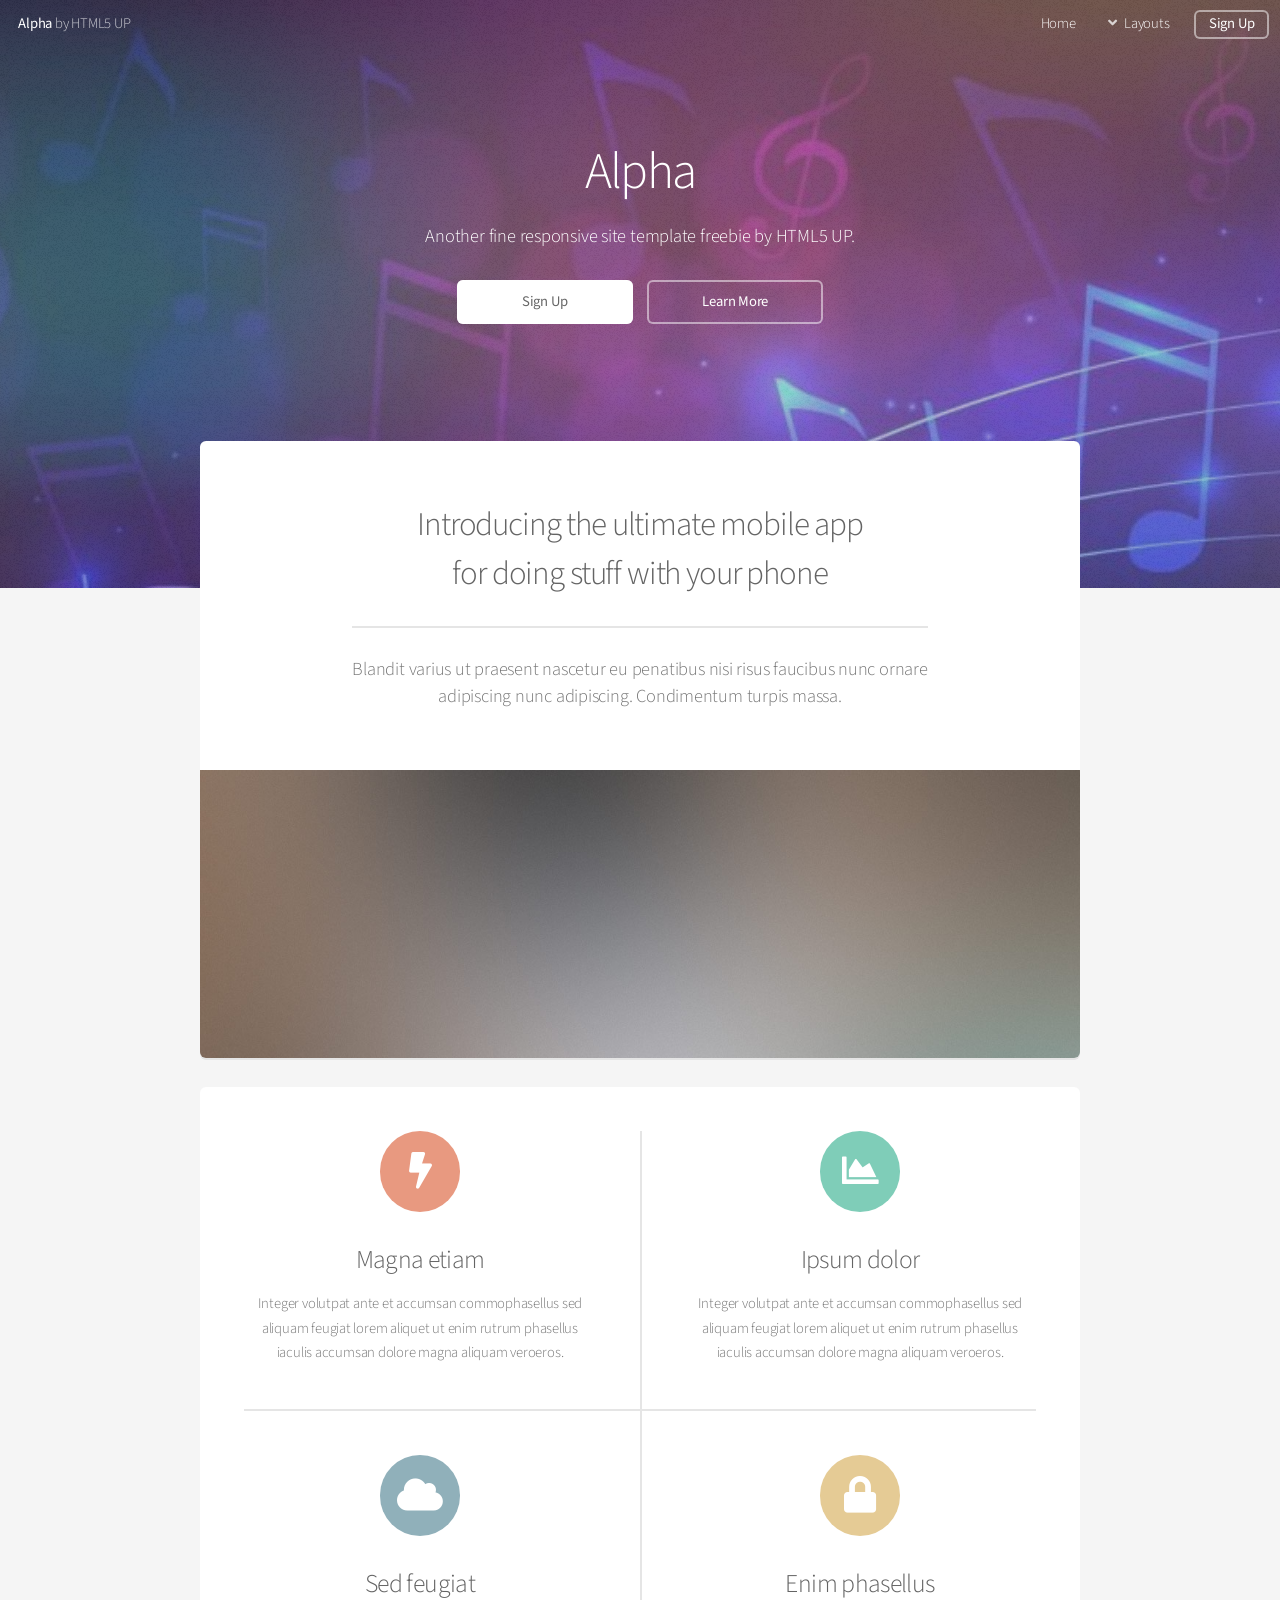
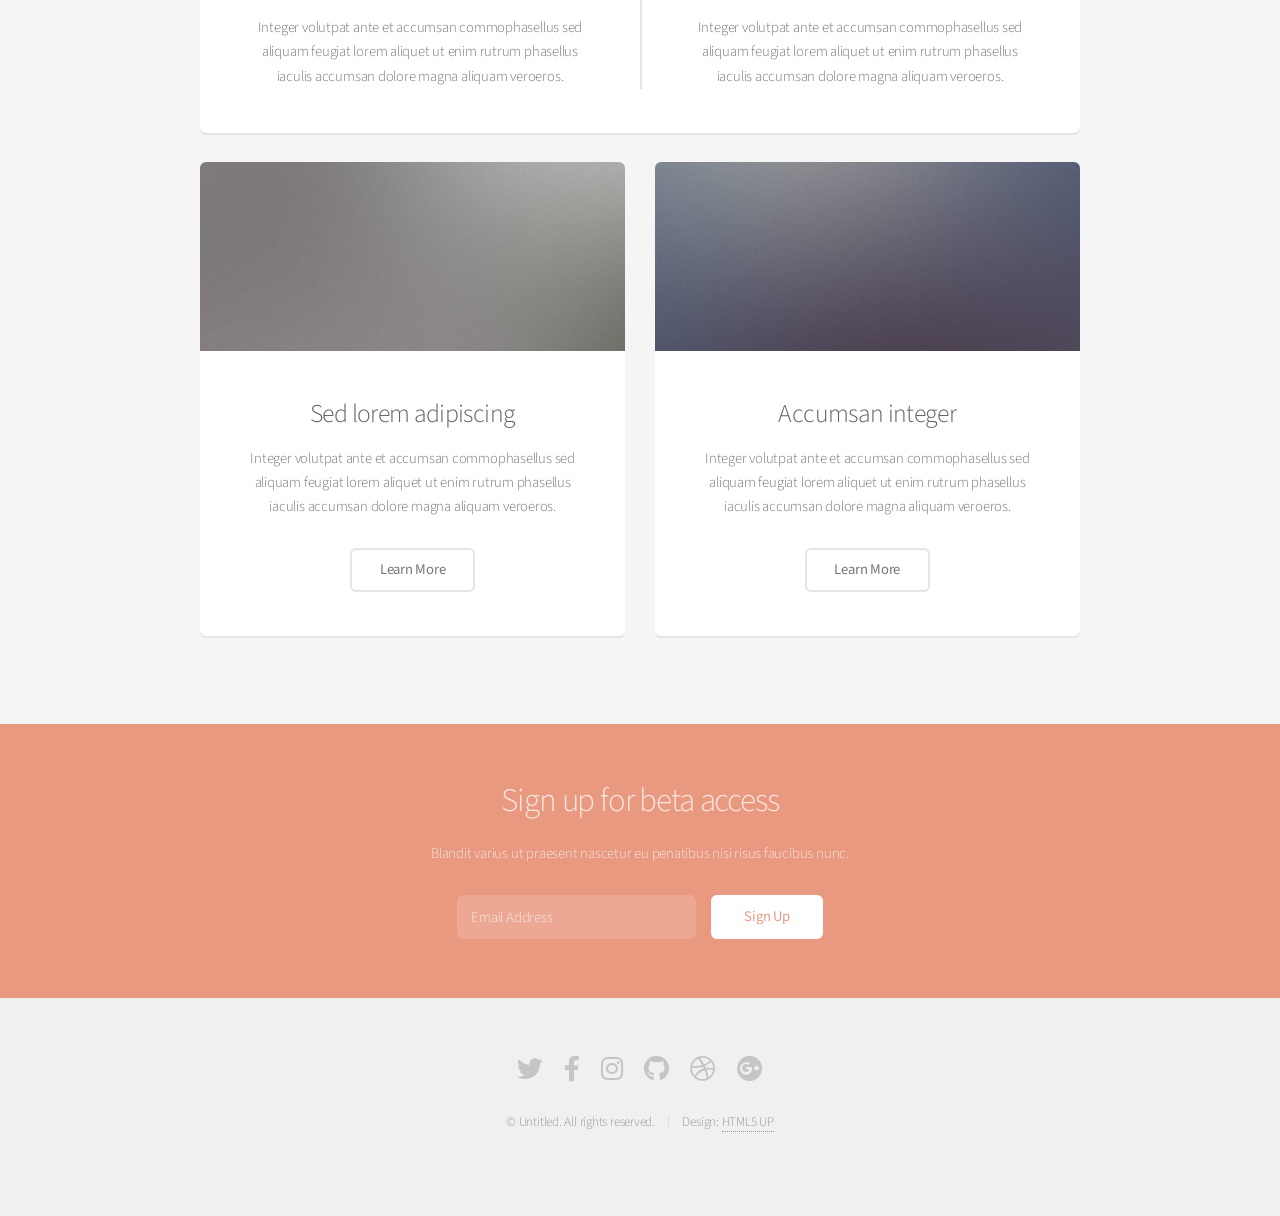
==== index.html @ 4855d859 "Add files via upload" ====
<!DOCTYPE HTML>
<!--
	Alpha by HTML5 UP
	html5up.net | @ajlkn
	Free for personal and commercial use under the CCA 3.0 license (html5up.net/license)
-->
<html>
	<head>
		<title>Alpha by HTML5 UP</title>
		<meta charset="utf-8" />
		<meta name="viewport" content="width=device-width, initial-scale=1, user-scalable=no" />
		<link rel="stylesheet" href="assets/css/main.css" />
	</head>
	<body class="landing is-preload">
		<div id="page-wrapper">

			<!-- Header -->
				<header id="header" class="alt">
					<h1><a href="index.html">Alpha</a> by HTML5 UP</h1>
					<nav id="nav">
						<ul>
							<li><a href="index.html">Home</a></li>
							<li>
								<a href="#" class="icon solid fa-angle-down">Layouts</a>
								<ul>
									<li><a href="generic.html">Generic</a></li>
									<li><a href="contact.html">Contact</a></li>
									<li><a href="elements.html">Elements</a></li>
									<li>
										<a href="#">Submenu</a>
										<ul>
											<li><a href="#">Option One</a></li>
											<li><a href="#">Option Two</a></li>
											<li><a href="#">Option Three</a></li>
											<li><a href="#">Option Four</a></li>
										</ul>
									</li>
								</ul>
							</li>
							<li><a href="#" class="button">Sign Up</a></li>
						</ul>
					</nav>
				</header>

			<!-- Banner -->
				<section id="banner">
					<h2>Alpha</h2>
					<p>Another fine responsive site template freebie by HTML5 UP.</p>
					<ul class="actions special">
						<li><a href="#" class="button primary">Sign Up</a></li>
						<li><a href="#" class="button">Learn More</a></li>
					</ul>
				</section>

			<!-- Main -->
				<section id="main" class="container">

					<section class="box special">
						<header class="major">
							<h2>Introducing the ultimate mobile app
							<br />
							for doing stuff with your phone</h2>
							<p>Blandit varius ut praesent nascetur eu penatibus nisi risus faucibus nunc ornare<br />
							adipiscing nunc adipiscing. Condimentum turpis massa.</p>
						</header>
						<span class="image featured"><img src="images/pic01.jpg" alt="" /></span>
					</section>

					<section class="box special features">
						<div class="features-row">
							<section>
								<span class="icon solid major fa-bolt accent2"></span>
								<h3>Magna etiam</h3>
								<p>Integer volutpat ante et accumsan commophasellus sed aliquam feugiat lorem aliquet ut enim rutrum phasellus iaculis accumsan dolore magna aliquam veroeros.</p>
							</section>
							<section>
								<span class="icon solid major fa-chart-area accent3"></span>
								<h3>Ipsum dolor</h3>
								<p>Integer volutpat ante et accumsan commophasellus sed aliquam feugiat lorem aliquet ut enim rutrum phasellus iaculis accumsan dolore magna aliquam veroeros.</p>
							</section>
						</div>
						<div class="features-row">
							<section>
								<span class="icon solid major fa-cloud accent4"></span>
								<h3>Sed feugiat</h3>
								<p>Integer volutpat ante et accumsan commophasellus sed aliquam feugiat lorem aliquet ut enim rutrum phasellus iaculis accumsan dolore magna aliquam veroeros.</p>
							</section>
							<section>
								<span class="icon solid major fa-lock accent5"></span>
								<h3>Enim phasellus</h3>
								<p>Integer volutpat ante et accumsan commophasellus sed aliquam feugiat lorem aliquet ut enim rutrum phasellus iaculis accumsan dolore magna aliquam veroeros.</p>
							</section>
						</div>
					</section>

					<div class="row">
						<div class="col-6 col-12-narrower">

							<section class="box special">
								<span class="image featured"><img src="images/pic02.jpg" alt="" /></span>
								<h3>Sed lorem adipiscing</h3>
								<p>Integer volutpat ante et accumsan commophasellus sed aliquam feugiat lorem aliquet ut enim rutrum phasellus iaculis accumsan dolore magna aliquam veroeros.</p>
								<ul class="actions special">
									<li><a href="#" class="button alt">Learn More</a></li>
								</ul>
							</section>

						</div>
						<div class="col-6 col-12-narrower">

							<section class="box special">
								<span class="image featured"><img src="images/pic03.jpg" alt="" /></span>
								<h3>Accumsan integer</h3>
								<p>Integer volutpat ante et accumsan commophasellus sed aliquam feugiat lorem aliquet ut enim rutrum phasellus iaculis accumsan dolore magna aliquam veroeros.</p>
								<ul class="actions special">
									<li><a href="#" class="button alt">Learn More</a></li>
								</ul>
							</section>

						</div>
					</div>

				</section>

			<!-- CTA -->
				<section id="cta">

					<h2>Sign up for beta access</h2>
					<p>Blandit varius ut praesent nascetur eu penatibus nisi risus faucibus nunc.</p>

					<form>
						<div class="row gtr-50 gtr-uniform">
							<div class="col-8 col-12-mobilep">
								<input type="email" name="email" id="email" placeholder="Email Address" />
							</div>
							<div class="col-4 col-12-mobilep">
								<input type="submit" value="Sign Up" class="fit" />
							</div>
						</div>
					</form>

				</section>

			<!-- Footer -->
				<footer id="footer">
					<ul class="icons">
						<li><a href="#" class="icon brands fa-twitter"><span class="label">Twitter</span></a></li>
						<li><a href="#" class="icon brands fa-facebook-f"><span class="label">Facebook</span></a></li>
						<li><a href="#" class="icon brands fa-instagram"><span class="label">Instagram</span></a></li>
						<li><a href="#" class="icon brands fa-github"><span class="label">Github</span></a></li>
						<li><a href="#" class="icon brands fa-dribbble"><span class="label">Dribbble</span></a></li>
						<li><a href="#" class="icon brands fa-google-plus"><span class="label">Google+</span></a></li>
					</ul>
					<ul class="copyright">
						<li>&copy; Untitled. All rights reserved.</li><li>Design: <a href="http://html5up.net">HTML5 UP</a></li>
					</ul>
				</footer>

		</div>

		<!-- Scripts -->
			<script src="assets/js/jquery.min.js"></script>
			<script src="assets/js/jquery.dropotron.min.js"></script>
			<script src="assets/js/jquery.scrollex.min.js"></script>
			<script src="assets/js/browser.min.js"></script>
			<script src="assets/js/breakpoints.min.js"></script>
			<script src="assets/js/util.js"></script>
			<script src="assets/js/main.js"></script>

	</body>
</html>
---- assets/css/main.css ----
@import url("fontawesome-all.min.css");
@import url("https://fonts.googleapis.com/css?family=Source+Sans+Pro:300,400,300italic,400italic");

/*
	Alpha by HTML5 UP
	html5up.net | @ajlkn
	Free for personal and commercial use under the CCA 3.0 license (html5up.net/license)
*/

/* Reset */

/* Based on meyerweb.com/eric/tools/css/reset (v2.0 | 20110126 | License: public domain) */

	html, body, div, span, applet, object,
	iframe, h1, h2, h3, h4, h5, h6, p, blockquote,
	pre, a, abbr, acronym, address, big, cite,
	code, del, dfn, em, img, ins, kbd, q, s, samp,
	small, strike, strong, sub, sup, tt, var, b,
	u, i, center, dl, dt, dd, ol, ul, li, fieldset,
	form, label, legend, table, caption, tbody,
	tfoot, thead, tr, th, td, article, aside,
	canvas, details, embed, figure, figcaption,
	footer, header, hgroup, menu, nav, output, ruby,
	section, summary, time, mark, audio, video {
		margin: 0;
		padding: 0;
		border: 0;
		font-size: 100%;
		font: inherit;
		vertical-align: baseline;
	}

	article, aside, details, figcaption, figure,
	footer, header, hgroup, menu, nav, section {
		display: block;
	}

	body {
		line-height: 1;
	}

	ol, ul {
		list-style: none;
	}

	blockquote, q {
		quotes: none;
	}

		blockquote:before, blockquote:after, q:before, q:after {
			content: '';
			content: none;
		}

	table {
		border-collapse: collapse;
		border-spacing: 0;
	}

	body {
		-webkit-text-size-adjust: none;
	}

	mark {
		background-color: transparent;
		color: inherit;
	}

	input::-moz-focus-inner {
		border: 0;
		padding: 0;
	}

	input, select, textarea {
		-moz-appearance: none;
		-webkit-appearance: none;
		-ms-appearance: none;
		appearance: none;
	}

/* Basic */

	@-ms-viewport {
		width: device-width;
	}

	body {
		-ms-overflow-style: scrollbar;
	}

	@media screen and (max-width: 480px) {

		html, body {
			min-width: 320px;
		}

	}

	html {
		box-sizing: border-box;
	}

	*, *:before, *:after {
		box-sizing: inherit;
	}

	body {
		background: #f5f5f5;
	}

	body, input, select, textarea {
		color: #777;
		font-family: "Source Sans Pro", sans-serif;
		font-size: 16pt;
		font-weight: 300;
		line-height: 1.65em;
		letter-spacing: -0.015em;
	}

	a {
		-moz-transition: color 0.2s ease-in-out, border-bottom-color 0.2s ease-in-out;
		-webkit-transition: color 0.2s ease-in-out, border-bottom-color 0.2s ease-in-out;
		-ms-transition: color 0.2s ease-in-out, border-bottom-color 0.2s ease-in-out;
		transition: color 0.2s ease-in-out, border-bottom-color 0.2s ease-in-out;
		border-bottom: dotted 1px;
		color: #e89980;
		text-decoration: none;
	}

		a:hover {
			border-bottom-color: transparent;
		}

	strong, b {
		color: #646464;
		font-weight: 400;
	}

	em, i {
		font-style: italic;
	}

	p {
		margin: 0 0 2em 0;
	}

	h1, h2, h3, h4, h5, h6 {
		color: #646464;
		font-weight: 300;
		line-height: 1em;
		margin: 0 0 0.5em 0;
	}

		h1 a, h2 a, h3 a, h4 a, h5 a, h6 a {
			color: inherit;
			text-decoration: none;
		}

	h2 {
		font-size: 2.25em;
		line-height: 1.5em;
		letter-spacing: -0.035em;
	}

	h3 {
		font-size: 1.75em;
		line-height: 1.5em;
		letter-spacing: -0.025em;
	}

	h4 {
		font-size: 1.1em;
		line-height: 1.5em;
		letter-spacing: 0;
	}

	h5 {
		font-size: 0.9em;
		line-height: 1.5em;
		letter-spacing: 0;
	}

	h6 {
		font-size: 0.7em;
		line-height: 1.5em;
		letter-spacing: 0;
	}

	sub {
		font-size: 0.8em;
		position: relative;
		top: 0.5em;
	}

	sup {
		font-size: 0.8em;
		position: relative;
		top: -0.5em;
	}

	hr {
		border: 0;
		border-bottom: solid 2px #e5e5e5;
		margin: 2em 0;
	}

		hr.major {
			margin: 3em 0;
		}

	blockquote {
		border-left: solid 4px #e5e5e5;
		font-style: italic;
		margin: 0 0 2em 0;
		padding: 0.5em 0 0.5em 2em;
	}

	pre {
		-webkit-overflow-scrolling: touch;
		background: #f8f8f8;
		border-radius: 6px;
		border: solid 1px #e5e5e5;
		font-family: monospace;
		font-size: 0.9em;
		line-height: 1.75em;
		margin: 0 0 2em 0;
		overflow-x: auto;
		padding: 1em 1.5em;
	}

	code {
		background: #f8f8f8;
		border-radius: 6px;
		border: solid 1px #e5e5e5;
		font-family: monospace;
		font-size: 0.9em;
		margin: 0 0.25em;
		padding: 0.25em 0.65em;
	}

	.align-left {
		text-align: left;
	}

	.align-center {
		text-align: center;
	}

	.align-right {
		text-align: right;
	}

/* Row */

	.row {
		display: flex;
		flex-wrap: wrap;
		box-sizing: border-box;
		align-items: stretch;
	}

		.row > * {
			box-sizing: border-box;
		}

		.row.gtr-uniform > * > :last-child {
			margin-bottom: 0;
		}

		.row.aln-left {
			justify-content: flex-start;
		}

		.row.aln-center {
			justify-content: center;
		}

		.row.aln-right {
			justify-content: flex-end;
		}

		.row.aln-top {
			align-items: flex-start;
		}

		.row.aln-middle {
			align-items: center;
		}

		.row.aln-bottom {
			align-items: flex-end;
		}

		.row > .imp {
			order: -1;
		}

		.row > .col-1 {
			width: 8.33333%;
		}

		.row > .off-1 {
			margin-left: 8.33333%;
		}

		.row > .col-2 {
			width: 16.66667%;
		}

		.row > .off-2 {
			margin-left: 16.66667%;
		}

		.row > .col-3 {
			width: 25%;
		}

		.row > .off-3 {
			margin-left: 25%;
		}

		.row > .col-4 {
			width: 33.33333%;
		}

		.row > .off-4 {
			margin-left: 33.33333%;
		}

		.row > .col-5 {
			width: 41.66667%;
		}

		.row > .off-5 {
			margin-left: 41.66667%;
		}

		.row > .col-6 {
			width: 50%;
		}

		.row > .off-6 {
			margin-left: 50%;
		}

		.row > .col-7 {
			width: 58.33333%;
		}

		.row > .off-7 {
			margin-left: 58.33333%;
		}

		.row > .col-8 {
			width: 66.66667%;
		}

		.row > .off-8 {
			margin-left: 66.66667%;
		}

		.row > .col-9 {
			width: 75%;
		}

		.row > .off-9 {
			margin-left: 75%;
		}

		.row > .col-10 {
			width: 83.33333%;
		}

		.row > .off-10 {
			margin-left: 83.33333%;
		}

		.row > .col-11 {
			width: 91.66667%;
		}

		.row > .off-11 {
			margin-left: 91.66667%;
		}

		.row > .col-12 {
			width: 100%;
		}

		.row > .off-12 {
			margin-left: 100%;
		}

		.row.gtr-0 {
			margin-top: 0;
			margin-left: 0em;
		}

			.row.gtr-0 > * {
				padding: 0 0 0 0em;
			}

			.row.gtr-0.gtr-uniform {
				margin-top: 0em;
			}

				.row.gtr-0.gtr-uniform > * {
					padding-top: 0em;
				}

		.row.gtr-25 {
			margin-top: 0;
			margin-left: -0.5em;
		}

			.row.gtr-25 > * {
				padding: 0 0 0 0.5em;
			}

			.row.gtr-25.gtr-uniform {
				margin-top: -0.5em;
			}

				.row.gtr-25.gtr-uniform > * {
					padding-top: 0.5em;
				}

		.row.gtr-50 {
			margin-top: 0;
			margin-left: -1em;
		}

			.row.gtr-50 > * {
				padding: 0 0 0 1em;
			}

			.row.gtr-50.gtr-uniform {
				margin-top: -1em;
			}

				.row.gtr-50.gtr-uniform > * {
					padding-top: 1em;
				}

		.row {
			margin-top: 0;
			margin-left: -2em;
		}

			.row > * {
				padding: 0 0 0 2em;
			}

			.row.gtr-uniform {
				margin-top: -2em;
			}

				.row.gtr-uniform > * {
					padding-top: 2em;
				}

		.row.gtr-150 {
			margin-top: 0;
			margin-left: -3em;
		}

			.row.gtr-150 > * {
				padding: 0 0 0 3em;
			}

			.row.gtr-150.gtr-uniform {
				margin-top: -3em;
			}

				.row.gtr-150.gtr-uniform > * {
					padding-top: 3em;
				}

		.row.gtr-200 {
			margin-top: 0;
			margin-left: -4em;
		}

			.row.gtr-200 > * {
				padding: 0 0 0 4em;
			}

			.row.gtr-200.gtr-uniform {
				margin-top: -4em;
			}

				.row.gtr-200.gtr-uniform > * {
					padding-top: 4em;
				}

		@media screen and (max-width: 1680px) {

			.row {
				display: flex;
				flex-wrap: wrap;
				box-sizing: border-box;
				align-items: stretch;
			}

				.row > * {
					box-sizing: border-box;
				}

				.row.gtr-uniform > * > :last-child {
					margin-bottom: 0;
				}

				.row.aln-left {
					justify-content: flex-start;
				}

				.row.aln-center {
					justify-content: center;
				}

				.row.aln-right {
					justify-content: flex-end;
				}

				.row.aln-top {
					align-items: flex-start;
				}

				.row.aln-middle {
					align-items: center;
				}

				.row.aln-bottom {
					align-items: flex-end;
				}

				.row > .imp-wide {
					order: -1;
				}

				.row > .col-1-wide {
					width: 8.33333%;
				}

				.row > .off-1-wide {
					margin-left: 8.33333%;
				}

				.row > .col-2-wide {
					width: 16.66667%;
				}

				.row > .off-2-wide {
					margin-left: 16.66667%;
				}

				.row > .col-3-wide {
					width: 25%;
				}

				.row > .off-3-wide {
					margin-left: 25%;
				}

				.row > .col-4-wide {
					width: 33.33333%;
				}

				.row > .off-4-wide {
					margin-left: 33.33333%;
				}

				.row > .col-5-wide {
					width: 41.66667%;
				}

				.row > .off-5-wide {
					margin-left: 41.66667%;
				}

				.row > .col-6-wide {
					width: 50%;
				}

				.row > .off-6-wide {
					margin-left: 50%;
				}

				.row > .col-7-wide {
					width: 58.33333%;
				}

				.row > .off-7-wide {
					margin-left: 58.33333%;
				}

				.row > .col-8-wide {
					width: 66.66667%;
				}

				.row > .off-8-wide {
					margin-left: 66.66667%;
				}

				.row > .col-9-wide {
					width: 75%;
				}

				.row > .off-9-wide {
					margin-left: 75%;
				}

				.row > .col-10-wide {
					width: 83.33333%;
				}

				.row > .off-10-wide {
					margin-left: 83.33333%;
				}

				.row > .col-11-wide {
					width: 91.66667%;
				}

				.row > .off-11-wide {
					margin-left: 91.66667%;
				}

				.row > .col-12-wide {
					width: 100%;
				}

				.row > .off-12-wide {
					margin-left: 100%;
				}

				.row.gtr-0 {
					margin-top: 0;
					margin-left: 0em;
				}

					.row.gtr-0 > * {
						padding: 0 0 0 0em;
					}

					.row.gtr-0.gtr-uniform {
						margin-top: 0em;
					}

						.row.gtr-0.gtr-uniform > * {
							padding-top: 0em;
						}

				.row.gtr-25 {
					margin-top: 0;
					margin-left: -0.5em;
				}

					.row.gtr-25 > * {
						padding: 0 0 0 0.5em;
					}

					.row.gtr-25.gtr-uniform {
						margin-top: -0.5em;
					}

						.row.gtr-25.gtr-uniform > * {
							padding-top: 0.5em;
						}

				.row.gtr-50 {
					margin-top: 0;
					margin-left: -1em;
				}

					.row.gtr-50 > * {
						padding: 0 0 0 1em;
					}

					.row.gtr-50.gtr-uniform {
						margin-top: -1em;
					}

						.row.gtr-50.gtr-uniform > * {
							padding-top: 1em;
						}

				.row {
					margin-top: 0;
					margin-left: -2em;
				}

					.row > * {
						padding: 0 0 0 2em;
					}

					.row.gtr-uniform {
						margin-top: -2em;
					}

						.row.gtr-uniform > * {
							padding-top: 2em;
						}

				.row.gtr-150 {
					margin-top: 0;
					margin-left: -3em;
				}

					.row.gtr-150 > * {
						padding: 0 0 0 3em;
					}

					.row.gtr-150.gtr-uniform {
						margin-top: -3em;
					}

						.row.gtr-150.gtr-uniform > * {
							padding-top: 3em;
						}

				.row.gtr-200 {
					margin-top: 0;
					margin-left: -4em;
				}

					.row.gtr-200 > * {
						padding: 0 0 0 4em;
					}

					.row.gtr-200.gtr-uniform {
						margin-top: -4em;
					}

						.row.gtr-200.gtr-uniform > * {
							padding-top: 4em;
						}

		}

		@media screen and (max-width: 1280px) {

			.row {
				display: flex;
				flex-wrap: wrap;
				box-sizing: border-box;
				align-items: stretch;
			}

				.row > * {
					box-sizing: border-box;
				}

				.row.gtr-uniform > * > :last-child {
					margin-bottom: 0;
				}

				.row.aln-left {
					justify-content: flex-start;
				}

				.row.aln-center {
					justify-content: center;
				}

				.row.aln-right {
					justify-content: flex-end;
				}

				.row.aln-top {
					align-items: flex-start;
				}

				.row.aln-middle {
					align-items: center;
				}

				.row.aln-bottom {
					align-items: flex-end;
				}

				.row > .imp-normal {
					order: -1;
				}

				.row > .col-1-normal {
					width: 8.33333%;
				}

				.row > .off-1-normal {
					margin-left: 8.33333%;
				}

				.row > .col-2-normal {
					width: 16.66667%;
				}

				.row > .off-2-normal {
					margin-left: 16.66667%;
				}

				.row > .col-3-normal {
					width: 25%;
				}

				.row > .off-3-normal {
					margin-left: 25%;
				}

				.row > .col-4-normal {
					width: 33.33333%;
				}

				.row > .off-4-normal {
					margin-left: 33.33333%;
				}

				.row > .col-5-normal {
					width: 41.66667%;
				}

				.row > .off-5-normal {
					margin-left: 41.66667%;
				}

				.row > .col-6-normal {
					width: 50%;
				}

				.row > .off-6-normal {
					margin-left: 50%;
				}

				.row > .col-7-normal {
					width: 58.33333%;
				}

				.row > .off-7-normal {
					margin-left: 58.33333%;
				}

				.row > .col-8-normal {
					width: 66.66667%;
				}

				.row > .off-8-normal {
					margin-left: 66.66667%;
				}

				.row > .col-9-normal {
					width: 75%;
				}

				.row > .off-9-normal {
					margin-left: 75%;
				}

				.row > .col-10-normal {
					width: 83.33333%;
				}

				.row > .off-10-normal {
					margin-left: 83.33333%;
				}

				.row > .col-11-normal {
					width: 91.66667%;
				}

				.row > .off-11-normal {
					margin-left: 91.66667%;
				}

				.row > .col-12-normal {
					width: 100%;
				}

				.row > .off-12-normal {
					margin-left: 100%;
				}

				.row.gtr-0 {
					margin-top: 0;
					margin-left: 0em;
				}

					.row.gtr-0 > * {
						padding: 0 0 0 0em;
					}

					.row.gtr-0.gtr-uniform {
						margin-top: 0em;
					}

						.row.gtr-0.gtr-uniform > * {
							padding-top: 0em;
						}

				.row.gtr-25 {
					margin-top: 0;
					margin-left: -0.5em;
				}

					.row.gtr-25 > * {
						padding: 0 0 0 0.5em;
					}

					.row.gtr-25.gtr-uniform {
						margin-top: -0.5em;
					}

						.row.gtr-25.gtr-uniform > * {
							padding-top: 0.5em;
						}

				.row.gtr-50 {
					margin-top: 0;
					margin-left: -1em;
				}

					.row.gtr-50 > * {
						padding: 0 0 0 1em;
					}

					.row.gtr-50.gtr-uniform {
						margin-top: -1em;
					}

						.row.gtr-50.gtr-uniform > * {
							padding-top: 1em;
						}

				.row {
					margin-top: 0;
					margin-left: -2em;
				}

					.row > * {
						padding: 0 0 0 2em;
					}

					.row.gtr-uniform {
						margin-top: -2em;
					}

						.row.gtr-uniform > * {
							padding-top: 2em;
						}

				.row.gtr-150 {
					margin-top: 0;
					margin-left: -3em;
				}

					.row.gtr-150 > * {
						padding: 0 0 0 3em;
					}

					.row.gtr-150.gtr-uniform {
						margin-top: -3em;
					}

						.row.gtr-150.gtr-uniform > * {
							padding-top: 3em;
						}

				.row.gtr-200 {
					margin-top: 0;
					margin-left: -4em;
				}

					.row.gtr-200 > * {
						padding: 0 0 0 4em;
					}

					.row.gtr-200.gtr-uniform {
						margin-top: -4em;
					}

						.row.gtr-200.gtr-uniform > * {
							padding-top: 4em;
						}

		}

		@media screen and (max-width: 980px) {

			.row {
				display: flex;
				flex-wrap: wrap;
				box-sizing: border-box;
				align-items: stretch;
			}

				.row > * {
					box-sizing: border-box;
				}

				.row.gtr-uniform > * > :last-child {
					margin-bottom: 0;
				}

				.row.aln-left {
					justify-content: flex-start;
				}

				.row.aln-center {
					justify-content: center;
				}

				.row.aln-right {
					justify-content: flex-end;
				}

				.row.aln-top {
					align-items: flex-start;
				}

				.row.aln-middle {
					align-items: center;
				}

				.row.aln-bottom {
					align-items: flex-end;
				}

				.row > .imp-narrow {
					order: -1;
				}

				.row > .col-1-narrow {
					width: 8.33333%;
				}

				.row > .off-1-narrow {
					margin-left: 8.33333%;
				}

				.row > .col-2-narrow {
					width: 16.66667%;
				}

				.row > .off-2-narrow {
					margin-left: 16.66667%;
				}

				.row > .col-3-narrow {
					width: 25%;
				}

				.row > .off-3-narrow {
					margin-left: 25%;
				}

				.row > .col-4-narrow {
					width: 33.33333%;
				}

				.row > .off-4-narrow {
					margin-left: 33.33333%;
				}

				.row > .col-5-narrow {
					width: 41.66667%;
				}

				.row > .off-5-narrow {
					margin-left: 41.66667%;
				}

				.row > .col-6-narrow {
					width: 50%;
				}

				.row > .off-6-narrow {
					margin-left: 50%;
				}

				.row > .col-7-narrow {
					width: 58.33333%;
				}

				.row > .off-7-narrow {
					margin-left: 58.33333%;
				}

				.row > .col-8-narrow {
					width: 66.66667%;
				}

				.row > .off-8-narrow {
					margin-left: 66.66667%;
				}

				.row > .col-9-narrow {
					width: 75%;
				}

				.row > .off-9-narrow {
					margin-left: 75%;
				}

				.row > .col-10-narrow {
					width: 83.33333%;
				}

				.row > .off-10-narrow {
					margin-left: 83.33333%;
				}

				.row > .col-11-narrow {
					width: 91.66667%;
				}

				.row > .off-11-narrow {
					margin-left: 91.66667%;
				}

				.row > .col-12-narrow {
					width: 100%;
				}

				.row > .off-12-narrow {
					margin-left: 100%;
				}

				.row.gtr-0 {
					margin-top: 0;
					margin-left: 0em;
				}

					.row.gtr-0 > * {
						padding: 0 0 0 0em;
					}

					.row.gtr-0.gtr-uniform {
						margin-top: 0em;
					}

						.row.gtr-0.gtr-uniform > * {
							padding-top: 0em;
						}

				.row.gtr-25 {
					margin-top: 0;
					margin-left: -0.5em;
				}

					.row.gtr-25 > * {
						padding: 0 0 0 0.5em;
					}

					.row.gtr-25.gtr-uniform {
						margin-top: -0.5em;
					}

						.row.gtr-25.gtr-uniform > * {
							padding-top: 0.5em;
						}

				.row.gtr-50 {
					margin-top: 0;
					margin-left: -1em;
				}

					.row.gtr-50 > * {
						padding: 0 0 0 1em;
					}

					.row.gtr-50.gtr-uniform {
						margin-top: -1em;
					}

						.row.gtr-50.gtr-uniform > * {
							padding-top: 1em;
						}

				.row {
					margin-top: 0;
					margin-left: -2em;
				}

					.row > * {
						padding: 0 0 0 2em;
					}

					.row.gtr-uniform {
						margin-top: -2em;
					}

						.row.gtr-uniform > * {
							padding-top: 2em;
						}

				.row.gtr-150 {
					margin-top: 0;
					margin-left: -3em;
				}

					.row.gtr-150 > * {
						padding: 0 0 0 3em;
					}

					.row.gtr-150.gtr-uniform {
						margin-top: -3em;
					}

						.row.gtr-150.gtr-uniform > * {
							padding-top: 3em;
						}

				.row.gtr-200 {
					margin-top: 0;
					margin-left: -4em;
				}

					.row.gtr-200 > * {
						padding: 0 0 0 4em;
					}

					.row.gtr-200.gtr-uniform {
						margin-top: -4em;
					}

						.row.gtr-200.gtr-uniform > * {
							padding-top: 4em;
						}

		}

		@media screen and (max-width: 840px) {

			.row {
				display: flex;
				flex-wrap: wrap;
				box-sizing: border-box;
				align-items: stretch;
			}

				.row > * {
					box-sizing: border-box;
				}

				.row.gtr-uniform > * > :last-child {
					margin-bottom: 0;
				}

				.row.aln-left {
					justify-content: flex-start;
				}

				.row.aln-center {
					justify-content: center;
				}

				.row.aln-right {
					justify-content: flex-end;
				}

				.row.aln-top {
					align-items: flex-start;
				}

				.row.aln-middle {
					align-items: center;
				}

				.row.aln-bottom {
					align-items: flex-end;
				}

				.row > .imp-narrower {
					order: -1;
				}

				.row > .col-1-narrower {
					width: 8.33333%;
				}

				.row > .off-1-narrower {
					margin-left: 8.33333%;
				}

				.row > .col-2-narrower {
					width: 16.66667%;
				}

				.row > .off-2-narrower {
					margin-left: 16.66667%;
				}

				.row > .col-3-narrower {
					width: 25%;
				}

				.row > .off-3-narrower {
					margin-left: 25%;
				}

				.row > .col-4-narrower {
					width: 33.33333%;
				}

				.row > .off-4-narrower {
					margin-left: 33.33333%;
				}

				.row > .col-5-narrower {
					width: 41.66667%;
				}

				.row > .off-5-narrower {
					margin-left: 41.66667%;
				}

				.row > .col-6-narrower {
					width: 50%;
				}

				.row > .off-6-narrower {
					margin-left: 50%;
				}

				.row > .col-7-narrower {
					width: 58.33333%;
				}

				.row > .off-7-narrower {
					margin-left: 58.33333%;
				}

				.row > .col-8-narrower {
					width: 66.66667%;
				}

				.row > .off-8-narrower {
					margin-left: 66.66667%;
				}

				.row > .col-9-narrower {
					width: 75%;
				}

				.row > .off-9-narrower {
					margin-left: 75%;
				}

				.row > .col-10-narrower {
					width: 83.33333%;
				}

				.row > .off-10-narrower {
					margin-left: 83.33333%;
				}

				.row > .col-11-narrower {
					width: 91.66667%;
				}

				.row > .off-11-narrower {
					margin-left: 91.66667%;
				}

				.row > .col-12-narrower {
					width: 100%;
				}

				.row > .off-12-narrower {
					margin-left: 100%;
				}

				.row.gtr-0 {
					margin-top: 0;
					margin-left: 0em;
				}

					.row.gtr-0 > * {
						padding: 0 0 0 0em;
					}

					.row.gtr-0.gtr-uniform {
						margin-top: 0em;
					}

						.row.gtr-0.gtr-uniform > * {
							padding-top: 0em;
						}

				.row.gtr-25 {
					margin-top: 0;
					margin-left: -0.5em;
				}

					.row.gtr-25 > * {
						padding: 0 0 0 0.5em;
					}

					.row.gtr-25.gtr-uniform {
						margin-top: -0.5em;
					}

						.row.gtr-25.gtr-uniform > * {
							padding-top: 0.5em;
						}

				.row.gtr-50 {
					margin-top: 0;
					margin-left: -1em;
				}

					.row.gtr-50 > * {
						padding: 0 0 0 1em;
					}

					.row.gtr-50.gtr-uniform {
						margin-top: -1em;
					}

						.row.gtr-50.gtr-uniform > * {
							padding-top: 1em;
						}

				.row {
					margin-top: 0;
					margin-left: -2em;
				}

					.row > * {
						padding: 0 0 0 2em;
					}

					.row.gtr-uniform {
						margin-top: -2em;
					}

						.row.gtr-uniform > * {
							padding-top: 2em;
						}

				.row.gtr-150 {
					margin-top: 0;
					margin-left: -3em;
				}

					.row.gtr-150 > * {
						padding: 0 0 0 3em;
					}

					.row.gtr-150.gtr-uniform {
						margin-top: -3em;
					}

						.row.gtr-150.gtr-uniform > * {
							padding-top: 3em;
						}

				.row.gtr-200 {
					margin-top: 0;
					margin-left: -4em;
				}

					.row.gtr-200 > * {
						padding: 0 0 0 4em;
					}

					.row.gtr-200.gtr-uniform {
						margin-top: -4em;
					}

						.row.gtr-200.gtr-uniform > * {
							padding-top: 4em;
						}

		}

		@media screen and (max-width: 736px) {

			.row {
				display: flex;
				flex-wrap: wrap;
				box-sizing: border-box;
				align-items: stretch;
			}

				.row > * {
					box-sizing: border-box;
				}

				.row.gtr-uniform > * > :last-child {
					margin-bottom: 0;
				}

				.row.aln-left {
					justify-content: flex-start;
				}

				.row.aln-center {
					justify-content: center;
				}

				.row.aln-right {
					justify-content: flex-end;
				}

				.row.aln-top {
					align-items: flex-start;
				}

				.row.aln-middle {
					align-items: center;
				}

				.row.aln-bottom {
					align-items: flex-end;
				}

				.row > .imp-mobile {
					order: -1;
				}

				.row > .col-1-mobile {
					width: 8.33333%;
				}

				.row > .off-1-mobile {
					margin-left: 8.33333%;
				}

				.row > .col-2-mobile {
					width: 16.66667%;
				}

				.row > .off-2-mobile {
					margin-left: 16.66667%;
				}

				.row > .col-3-mobile {
					width: 25%;
				}

				.row > .off-3-mobile {
					margin-left: 25%;
				}

				.row > .col-4-mobile {
					width: 33.33333%;
				}

				.row > .off-4-mobile {
					margin-left: 33.33333%;
				}

				.row > .col-5-mobile {
					width: 41.66667%;
				}

				.row > .off-5-mobile {
					margin-left: 41.66667%;
				}

				.row > .col-6-mobile {
					width: 50%;
				}

				.row > .off-6-mobile {
					margin-left: 50%;
				}

				.row > .col-7-mobile {
					width: 58.33333%;
				}

				.row > .off-7-mobile {
					margin-left: 58.33333%;
				}

				.row > .col-8-mobile {
					width: 66.66667%;
				}

				.row > .off-8-mobile {
					margin-left: 66.66667%;
				}

				.row > .col-9-mobile {
					width: 75%;
				}

				.row > .off-9-mobile {
					margin-left: 75%;
				}

				.row > .col-10-mobile {
					width: 83.33333%;
				}

				.row > .off-10-mobile {
					margin-left: 83.33333%;
				}

				.row > .col-11-mobile {
					width: 91.66667%;
				}

				.row > .off-11-mobile {
					margin-left: 91.66667%;
				}

				.row > .col-12-mobile {
					width: 100%;
				}

				.row > .off-12-mobile {
					margin-left: 100%;
				}

				.row.gtr-0 {
					margin-top: 0;
					margin-left: 0em;
				}

					.row.gtr-0 > * {
						padding: 0 0 0 0em;
					}

					.row.gtr-0.gtr-uniform {
						margin-top: 0em;
					}

						.row.gtr-0.gtr-uniform > * {
							padding-top: 0em;
						}

				.row.gtr-25 {
					margin-top: 0;
					margin-left: -0.5em;
				}

					.row.gtr-25 > * {
						padding: 0 0 0 0.5em;
					}

					.row.gtr-25.gtr-uniform {
						margin-top: -0.5em;
					}

						.row.gtr-25.gtr-uniform > * {
							padding-top: 0.5em;
						}

				.row.gtr-50 {
					margin-top: 0;
					margin-left: -1em;
				}

					.row.gtr-50 > * {
						padding: 0 0 0 1em;
					}

					.row.gtr-50.gtr-uniform {
						margin-top: -1em;
					}

						.row.gtr-50.gtr-uniform > * {
							padding-top: 1em;
						}

				.row {
					margin-top: 0;
					margin-left: -2em;
				}

					.row > * {
						padding: 0 0 0 2em;
					}

					.row.gtr-uniform {
						margin-top: -2em;
					}

						.row.gtr-uniform > * {
							padding-top: 2em;
						}

				.row.gtr-150 {
					margin-top: 0;
					margin-left: -3em;
				}

					.row.gtr-150 > * {
						padding: 0 0 0 3em;
					}

					.row.gtr-150.gtr-uniform {
						margin-top: -3em;
					}

						.row.gtr-150.gtr-uniform > * {
							padding-top: 3em;
						}

				.row.gtr-200 {
					margin-top: 0;
					margin-left: -4em;
				}

					.row.gtr-200 > * {
						padding: 0 0 0 4em;
					}

					.row.gtr-200.gtr-uniform {
						margin-top: -4em;
					}

						.row.gtr-200.gtr-uniform > * {
							padding-top: 4em;
						}

		}

		@media screen and (max-width: 480px) {

			.row {
				display: flex;
				flex-wrap: wrap;
				box-sizing: border-box;
				align-items: stretch;
			}

				.row > * {
					box-sizing: border-box;
				}

				.row.gtr-uniform > * > :last-child {
					margin-bottom: 0;
				}

				.row.aln-left {
					justify-content: flex-start;
				}

				.row.aln-center {
					justify-content: center;
				}

				.row.aln-right {
					justify-content: flex-end;
				}

				.row.aln-top {
					align-items: flex-start;
				}

				.row.aln-middle {
					align-items: center;
				}

				.row.aln-bottom {
					align-items: flex-end;
				}

				.row > .imp-mobilep {
					order: -1;
				}

				.row > .col-1-mobilep {
					width: 8.33333%;
				}

				.row > .off-1-mobilep {
					margin-left: 8.33333%;
				}

				.row > .col-2-mobilep {
					width: 16.66667%;
				}

				.row > .off-2-mobilep {
					margin-left: 16.66667%;
				}

				.row > .col-3-mobilep {
					width: 25%;
				}

				.row > .off-3-mobilep {
					margin-left: 25%;
				}

				.row > .col-4-mobilep {
					width: 33.33333%;
				}

				.row > .off-4-mobilep {
					margin-left: 33.33333%;
				}

				.row > .col-5-mobilep {
					width: 41.66667%;
				}

				.row > .off-5-mobilep {
					margin-left: 41.66667%;
				}

				.row > .col-6-mobilep {
					width: 50%;
				}

				.row > .off-6-mobilep {
					margin-left: 50%;
				}

				.row > .col-7-mobilep {
					width: 58.33333%;
				}

				.row > .off-7-mobilep {
					margin-left: 58.33333%;
				}

				.row > .col-8-mobilep {
					width: 66.66667%;
				}

				.row > .off-8-mobilep {
					margin-left: 66.66667%;
				}

				.row > .col-9-mobilep {
					width: 75%;
				}

				.row > .off-9-mobilep {
					margin-left: 75%;
				}

				.row > .col-10-mobilep {
					width: 83.33333%;
				}

				.row > .off-10-mobilep {
					margin-left: 83.33333%;
				}

				.row > .col-11-mobilep {
					width: 91.66667%;
				}

				.row > .off-11-mobilep {
					margin-left: 91.66667%;
				}

				.row > .col-12-mobilep {
					width: 100%;
				}

				.row > .off-12-mobilep {
					margin-left: 100%;
				}

				.row.gtr-0 {
					margin-top: 0;
					margin-left: 0em;
				}

					.row.gtr-0 > * {
						padding: 0 0 0 0em;
					}

					.row.gtr-0.gtr-uniform {
						margin-top: 0em;
					}

						.row.gtr-0.gtr-uniform > * {
							padding-top: 0em;
						}

				.row.gtr-25 {
					margin-top: 0;
					margin-left: -0.5em;
				}

					.row.gtr-25 > * {
						padding: 0 0 0 0.5em;
					}

					.row.gtr-25.gtr-uniform {
						margin-top: -0.5em;
					}

						.row.gtr-25.gtr-uniform > * {
							padding-top: 0.5em;
						}

				.row.gtr-50 {
					margin-top: 0;
					margin-left: -1em;
				}

					.row.gtr-50 > * {
						padding: 0 0 0 1em;
					}

					.row.gtr-50.gtr-uniform {
						margin-top: -1em;
					}

						.row.gtr-50.gtr-uniform > * {
							padding-top: 1em;
						}

				.row {
					margin-top: 0;
					margin-left: -2em;
				}

					.row > * {
						padding: 0 0 0 2em;
					}

					.row.gtr-uniform {
						margin-top: -2em;
					}

						.row.gtr-uniform > * {
							padding-top: 2em;
						}

				.row.gtr-150 {
					margin-top: 0;
					margin-left: -3em;
				}

					.row.gtr-150 > * {
						padding: 0 0 0 3em;
					}

					.row.gtr-150.gtr-uniform {
						margin-top: -3em;
					}

						.row.gtr-150.gtr-uniform > * {
							padding-top: 3em;
						}

				.row.gtr-200 {
					margin-top: 0;
					margin-left: -4em;
				}

					.row.gtr-200 > * {
						padding: 0 0 0 4em;
					}

					.row.gtr-200.gtr-uniform {
						margin-top: -4em;
					}

						.row.gtr-200.gtr-uniform > * {
							padding-top: 4em;
						}

		}

/* Container */

	.container {
		margin: 0 auto;
		max-width: calc(100% - 5em);
		width: 60em;
	}

		.container.xsmall {
			width: 15em;
		}

		.container.small {
			width: 30em;
		}

		.container.medium {
			width: 45em;
		}

		.container.large {
			width: 75em;
		}

		.container.xlarge {
			width: 90em;
		}

		.container.max {
			width: 100%;
		}

		@media screen and (max-width: 840px) {

			.container {
				width: 100% !important;
			}

		}

		@media screen and (max-width: 736px) {

			.container {
				max-width: 100%;
			}

		}

/* Section/Article */

	section.special, article.special {
		text-align: center;
	}

	header p {
		color: #999;
		position: relative;
		margin: 0 0 1.5em 0;
		font-style: italic;
	}

	header h2 + p {
		font-size: 1.25em;
		margin-top: -1em;
		line-height: 1.5em;
	}

	header h3 + p {
		font-size: 1.1em;
		margin-top: -0.85em;
		line-height: 1.5em;
	}

	header h4 + p,
	header h5 + p,
	header h6 + p {
		font-size: 0.8em;
		margin-top: -0.5em;
		line-height: 1.5em;
	}

	header.major {
		padding: 1em 0;
		text-align: center;
	}

		header.major h2 {
			margin: 0;
		}

		header.major p {
			display: inline-block;
			border-top: solid 2px #e5e5e5;
			color: #777;
			margin: 1.5em 0 0 0;
			padding: 1.5em 0 0 0;
			font-style: normal;
		}

/* Form */

	form {
		margin: 0 0 2em 0;
	}

	label {
		color: #646464;
		display: block;
		font-size: 0.9em;
		font-weight: 300;
		margin: 0 0 1em 0;
	}

	input[type="text"],
	input[type="password"],
	input[type="email"],
	select,
	textarea {
		-moz-appearance: none;
		-webkit-appearance: none;
		-ms-appearance: none;
		appearance: none;
		background-color: #f8f8f8;
		border-radius: 6px;
		border: solid 1px #e5e5e5;
		color: inherit;
		display: block;
		outline: 0;
		padding: 0 1em;
		text-decoration: none;
		width: 100%;
	}

		input[type="text"]:invalid,
		input[type="password"]:invalid,
		input[type="email"]:invalid,
		select:invalid,
		textarea:invalid {
			box-shadow: none;
		}

		input[type="text"]:focus,
		input[type="password"]:focus,
		input[type="email"]:focus,
		select:focus,
		textarea:focus {
			border-color: #e89980;
			box-shadow: 0 0 0 2px #e89980;
		}

	select {
		background-image: url("data:image/svg+xml;charset=utf8,%3Csvg xmlns='http://www.w3.org/2000/svg' width='40' height='40' preserveAspectRatio='none' viewBox='0 0 40 40'%3E%3Cpath d='M9.4,12.3l10.4,10.4l10.4-10.4c0.2-0.2,0.5-0.4,0.9-0.4c0.3,0,0.6,0.1,0.9,0.4l3.3,3.3c0.2,0.2,0.4,0.5,0.4,0.9 c0,0.4-0.1,0.6-0.4,0.9L20.7,31.9c-0.2,0.2-0.5,0.4-0.9,0.4c-0.3,0-0.6-0.1-0.9-0.4L4.3,17.3c-0.2-0.2-0.4-0.5-0.4-0.9 c0-0.4,0.1-0.6,0.4-0.9l3.3-3.3c0.2-0.2,0.5-0.4,0.9-0.4S9.1,12.1,9.4,12.3z' fill='%23e5e5e5' /%3E%3C/svg%3E");
		background-size: 1.25em;
		background-repeat: no-repeat;
		background-position: calc(100% - 1em) center;
		height: 3em;
		padding-right: 3em;
		text-overflow: ellipsis;
	}

		select option {
			color: #777;
			background-color: #f5f5f5;
		}

		select:focus::-ms-value {
			background-color: transparent;
		}

		select::-ms-expand {
			display: none;
		}

	input[type="text"],
	input[type="password"],
	input[type="email"],
	select {
		height: 3em;
	}

	textarea {
		padding: 0.75em 1em;
	}

	input[type="checkbox"],
	input[type="radio"] {
		-moz-appearance: none;
		-webkit-appearance: none;
		-ms-appearance: none;
		appearance: none;
		display: block;
		float: left;
		margin-right: -2em;
		opacity: 0;
		width: 1em;
		z-index: -1;
	}

		input[type="checkbox"] + label,
		input[type="radio"] + label {
			text-decoration: none;
			color: #777;
			cursor: pointer;
			display: inline-block;
			font-size: 1em;
			font-weight: 300;
			padding-left: 2.55em;
			padding-right: 0.75em;
			position: relative;
		}

			input[type="checkbox"] + label:before,
			input[type="radio"] + label:before {
				-moz-osx-font-smoothing: grayscale;
				-webkit-font-smoothing: antialiased;
				display: inline-block;
				font-style: normal;
				font-variant: normal;
				text-rendering: auto;
				line-height: 1;
				text-transform: none !important;
				font-family: 'Font Awesome 5 Free';
				font-weight: 900;
			}

			input[type="checkbox"] + label:before,
			input[type="radio"] + label:before {
				background: #f8f8f8;
				border-radius: 6px;
				border: solid 1px #e5e5e5;
				content: '';
				display: inline-block;
				font-size: 0.8em;
				height: 2.25em;
				left: 0;
				line-height: 2.25em;
				position: absolute;
				text-align: center;
				top: 0;
				width: 2.25em;
			}

		input[type="checkbox"]:checked + label:before,
		input[type="radio"]:checked + label:before {
			background: #666;
			border-color: #666;
			color: #ffffff;
			content: '\f00c';
		}

		input[type="checkbox"]:focus + label:before,
		input[type="radio"]:focus + label:before {
			border-color: #e89980;
			box-shadow: 0 0 0 1px #e89980;
		}

	input[type="checkbox"] + label:before {
		border-radius: 6px;
	}

	input[type="radio"] + label:before {
		border-radius: 100%;
	}

	::-webkit-input-placeholder {
		color: #999 !important;
		opacity: 1.0;
	}

	:-moz-placeholder {
		color: #999 !important;
		opacity: 1.0;
	}

	::-moz-placeholder {
		color: #999 !important;
		opacity: 1.0;
	}

	:-ms-input-placeholder {
		color: #999 !important;
		opacity: 1.0;
	}

/* Box */

	.box {
		background: #fff;
		border-radius: 6px;
		box-shadow: 0 2px 0 0 #e5e5e5;
		margin: 0 0 2em 0;
		padding: 3em;
	}

		.box > :last-child {
			margin-bottom: 0;
		}

		.box.alt {
			background: none !important;
			border-radius: 0 !important;
			box-shadow: none !important;
			margin: 0 0 2em 0;
			padding: 0 !important;
		}

		.box.features .features-row {
			border-top: solid 2px #e5e5e5;
			position: relative;
		}

			.box.features .features-row:after {
				clear: both;
				content: '';
				display: block;
			}

			.box.features .features-row section {
				float: left;
				padding: 3em;
				width: 50%;
			}

				.box.features .features-row section :last-child {
					margin-bottom: 0;
				}

				.box.features .features-row section:nth-child(2n) {
					padding-right: 0;
				}

					.box.features .features-row section:nth-child(2n):before {
						background: #e5e5e5;
						content: '';
						display: block;
						height: 100%;
						margin-left: -3em;
						position: absolute;
						top: 0;
						width: 2px;
					}

				.box.features .features-row section:nth-child(2n-1) {
					padding-left: 0;
				}

			.box.features .features-row:first-child {
				border-top: 0;
			}

				.box.features .features-row:first-child section {
					padding-top: 0;
				}

			.box.features .features-row:last-child {
				padding-bottom: 0;
			}

				.box.features .features-row:last-child section {
					padding-bottom: 0;
				}

		.box.special {
			text-align: center;
		}

		.box .image.featured {
			border-radius: 0;
			display: block;
			margin: 3em 0 3em -3em;
			position: relative;
			width: calc(100% + 6em);
		}

			.box .image.featured img {
				border-radius: 0;
				display: block;
				width: 100%;
			}

			.box .image.featured:first-child {
				border-radius: 6px 6px 0 0;
				margin-bottom: 3em;
				margin-top: -3em;
			}

				.box .image.featured:first-child img {
					border-radius: 6px 6px 0 0;
				}

			.box .image.featured:last-child {
				border-radius: 0 0 6px 6px;
				margin-bottom: -3em;
				margin-top: 3em;
			}

				.box .image.featured:last-child img {
					border-radius: 0 0 6px 6px;
				}

/* Icon */

	.icon {
		text-decoration: none;
		border-bottom: none;
		position: relative;
	}

		.icon:before {
			-moz-osx-font-smoothing: grayscale;
			-webkit-font-smoothing: antialiased;
			display: inline-block;
			font-style: normal;
			font-variant: normal;
			text-rendering: auto;
			line-height: 1;
			text-transform: none !important;
			font-family: 'Font Awesome 5 Free';
			font-weight: 400;
		}

		.icon > .label {
			display: none;
		}

		.icon:before {
			line-height: inherit;
		}

		.icon.solid:before {
			font-weight: 900;
		}

		.icon.brands:before {
			font-family: 'Font Awesome 5 Brands';
		}

		.icon.major {
			background: #666;
			border-radius: 100%;
			color: #ffffff;
			cursor: default;
			display: inline-block;
			height: 5.5em;
			line-height: 5.5em;
			margin: 0 0 2em 0;
			width: 5.5em;
		}

			.icon.major:before {
				font-size: 2.5em;
			}

			.icon.major.accent1 {
				background: #666;
				color: #ffffff;
			}

			.icon.major.accent2 {
				background: #e89980;
				color: #ffffff;
			}

			.icon.major.accent3 {
				background: #7fcdb8;
				color: #ffffff;
			}

			.icon.major.accent4 {
				background: #90b0ba;
				color: #ffffff;
			}

			.icon.major.accent5 {
				background: #e5cb95;
				color: #ffffff;
			}

/* Image */

	.image {
		border-radius: 6px;
		border: 0;
		display: inline-block;
		position: relative;
	}

		.image img {
			border-radius: 6px;
			display: block;
		}

		.image.left {
			float: left;
			padding: 0 1.5em 1em 0;
			top: 0.25em;
		}

		.image.right {
			float: right;
			padding: 0 0 1em 1.5em;
			top: 0.25em;
		}

		.image.fit {
			display: block;
			margin: 0 0 2em 0;
			width: 100%;
		}

			.image.fit img {
				display: block;
				width: 100%;
			}

/* List */

	ol {
		list-style: decimal;
		margin: 0 0 2em 0;
		padding-left: 1.25em;
	}

		ol li {
			padding-left: 0.25em;
		}

	ul {
		list-style: disc;
		margin: 0 0 2em 0;
		padding-left: 1em;
	}

		ul li {
			padding-left: 0.5em;
		}

		ul.alt {
			list-style: none;
			padding-left: 0;
		}

			ul.alt li {
				border-top: solid 1px #e5e5e5;
				padding: 0.5em 0;
			}

				ul.alt li:first-child {
					border-top: 0;
					padding-top: 0;
				}

		ul.icons {
			cursor: default;
			list-style: none;
			padding-left: 0;
		}

			ul.icons li {
				display: inline-block;
				padding: 0 1.25em 0 0;
			}

				ul.icons li:last-child {
					padding-right: 0;
				}

				ul.icons li .icon {
					color: inherit;
				}

					ul.icons li .icon:before {
						font-size: 1.75em;
					}

	dl {
		margin: 0 0 2em 0;
	}

/* Actions */

	ul.actions {
		display: -moz-flex;
		display: -webkit-flex;
		display: -ms-flex;
		display: flex;
		cursor: default;
		list-style: none;
		margin-left: -1em;
		padding-left: 0;
	}

		ul.actions li {
			padding: 0 0 0 1em;
			vertical-align: middle;
		}

		ul.actions.special {
			-moz-justify-content: center;
			-webkit-justify-content: center;
			-ms-justify-content: center;
			justify-content: center;
			width: 100%;
			margin-left: 0;
		}

			ul.actions.special li:first-child {
				padding-left: 0;
			}

		ul.actions.stacked {
			-moz-flex-direction: column;
			-webkit-flex-direction: column;
			-ms-flex-direction: column;
			flex-direction: column;
			margin-left: 0;
		}

			ul.actions.stacked li {
				padding: 1.3em 0 0 0;
			}

				ul.actions.stacked li:first-child {
					padding-top: 0;
				}

		ul.actions.fit {
			width: calc(100% + 1em);
		}

			ul.actions.fit li {
				-moz-flex-grow: 1;
				-webkit-flex-grow: 1;
				-ms-flex-grow: 1;
				flex-grow: 1;
				-moz-flex-shrink: 1;
				-webkit-flex-shrink: 1;
				-ms-flex-shrink: 1;
				flex-shrink: 1;
				width: 100%;
			}

				ul.actions.fit li > * {
					width: 100%;
				}

			ul.actions.fit.stacked {
				width: 100%;
			}

		@media screen and (max-width: 480px) {

			ul.actions:not(.fixed) {
				-moz-flex-direction: column;
				-webkit-flex-direction: column;
				-ms-flex-direction: column;
				flex-direction: column;
				margin-left: 0;
				width: 100% !important;
			}

				ul.actions:not(.fixed) li {
					-moz-flex-grow: 1;
					-webkit-flex-grow: 1;
					-ms-flex-grow: 1;
					flex-grow: 1;
					-moz-flex-shrink: 1;
					-webkit-flex-shrink: 1;
					-ms-flex-shrink: 1;
					flex-shrink: 1;
					padding: 1em 0 0 0;
					text-align: center;
					width: 100%;
				}

					ul.actions:not(.fixed) li > * {
						width: 100%;
					}

					ul.actions:not(.fixed) li:first-child {
						padding-top: 0;
					}

					ul.actions:not(.fixed) li input[type="submit"],
					ul.actions:not(.fixed) li input[type="reset"],
					ul.actions:not(.fixed) li input[type="button"],
					ul.actions:not(.fixed) li button,
					ul.actions:not(.fixed) li .button {
						width: 100%;
					}

						ul.actions:not(.fixed) li input[type="submit"].icon:before,
						ul.actions:not(.fixed) li input[type="reset"].icon:before,
						ul.actions:not(.fixed) li input[type="button"].icon:before,
						ul.actions:not(.fixed) li button.icon:before,
						ul.actions:not(.fixed) li .button.icon:before {
							margin-left: -0.5em;
						}

		}

/* Table */

	.table-wrapper {
		-webkit-overflow-scrolling: touch;
		overflow-x: auto;
	}

	table {
		margin: 0 0 2em 0;
		width: 100%;
	}

		table tbody tr {
			border: solid 1px #e5e5e5;
			border-left: 0;
			border-right: 0;
		}

			table tbody tr:nth-child(2n + 1) {
				background-color: #f8f8f8;
			}

		table td {
			padding: 0.75em 0.75em;
		}

		table th {
			color: #646464;
			font-size: 0.9em;
			font-weight: 300;
			padding: 0 0.75em 0.75em 0.75em;
			text-align: left;
		}

		table thead {
			border-bottom: solid 2px #e5e5e5;
		}

		table tfoot {
			border-top: solid 2px #e5e5e5;
		}

		table.alt {
			border-collapse: separate;
		}

			table.alt tbody tr td {
				border: solid 1px #e5e5e5;
				border-left-width: 0;
				border-top-width: 0;
			}

				table.alt tbody tr td:first-child {
					border-left-width: 1px;
				}

			table.alt tbody tr:first-child td {
				border-top-width: 1px;
			}

			table.alt thead {
				border-bottom: 0;
			}

			table.alt tfoot {
				border-top: 0;
			}

/* Button */

	input[type="submit"],
	input[type="reset"],
	input[type="button"],
	.button {
		-moz-appearance: none;
		-webkit-appearance: none;
		-ms-appearance: none;
		appearance: none;
		-moz-transition: background-color 0.2s ease-in-out, color 0.2s ease-in-out;
		-webkit-transition: background-color 0.2s ease-in-out, color 0.2s ease-in-out;
		-ms-transition: background-color 0.2s ease-in-out, color 0.2s ease-in-out;
		transition: background-color 0.2s ease-in-out, color 0.2s ease-in-out;
		background-color: #666;
		border-radius: 6px;
		border: 0;
		color: #ffffff;
		cursor: pointer;
		display: inline-block;
		font-weight: 400;
		height: 3em;
		line-height: 3em;
		padding: 0 2em;
		text-align: center;
		text-decoration: none;
		white-space: nowrap;
	}

		input[type="submit"]:hover,
		input[type="reset"]:hover,
		input[type="button"]:hover,
		.button:hover {
			background-color: #737373;
		}

		input[type="submit"]:active,
		input[type="reset"]:active,
		input[type="button"]:active,
		.button:active {
			background-color: #595959;
		}

		input[type="submit"].icon,
		input[type="reset"].icon,
		input[type="button"].icon,
		.button.icon {
			padding-left: 1.35em;
		}

			input[type="submit"].icon:before,
			input[type="reset"].icon:before,
			input[type="button"].icon:before,
			.button.icon:before {
				margin-right: 0.5em;
			}

		input[type="submit"].fit,
		input[type="reset"].fit,
		input[type="button"].fit,
		.button.fit {
			width: 100%;
		}

		input[type="submit"].small,
		input[type="reset"].small,
		input[type="button"].small,
		.button.small {
			font-size: 0.8em;
			height: 2.7em;
			line-height: 2.7em;
		}

		input[type="submit"].large,
		input[type="reset"].large,
		input[type="button"].large,
		.button.large {
			font-size: 1.25em;
			height: 2.7em;
			line-height: 2.7em;
		}

		input[type="submit"].alt,
		input[type="reset"].alt,
		input[type="button"].alt,
		.button.alt {
			background-color: transparent;
			box-shadow: inset 0 0 0 2px #e5e5e5;
			color: #777;
		}

			input[type="submit"].alt:hover,
			input[type="reset"].alt:hover,
			input[type="button"].alt:hover,
			.button.alt:hover {
				background-color: #f8f8f8;
			}

			input[type="submit"].alt:active,
			input[type="reset"].alt:active,
			input[type="button"].alt:active,
			.button.alt:active {
				background-color: #f0f0f0;
			}

			input[type="submit"].alt.icon:before,
			input[type="reset"].alt.icon:before,
			input[type="button"].alt.icon:before,
			.button.alt.icon:before {
				color: #999;
			}

		input[type="submit"].primary,
		input[type="reset"].primary,
		input[type="button"].primary,
		.button.primary {
			background-color: #e89980;
			color: #ffffff !important;
		}

			input[type="submit"].primary:hover,
			input[type="reset"].primary:hover,
			input[type="button"].primary:hover,
			.button.primary:hover {
				background-color: #ecaa96;
			}

			input[type="submit"].primary:active,
			input[type="reset"].primary:active,
			input[type="button"].primary:active,
			.button.primary:active {
				background-color: #e4886a;
			}

		input[type="submit"].disabled, input[type="submit"]:disabled,
		input[type="reset"].disabled,
		input[type="reset"]:disabled,
		input[type="button"].disabled,
		input[type="button"]:disabled,
		.button.disabled,
		.button:disabled {
			background-color: #777 !important;
			box-shadow: inset 0 -0.15em 0 0 rgba(0, 0, 0, 0.15);
			color: #f5f5f5 !important;
			cursor: default;
			opacity: 0.25;
		}

/* Header */

	#page-wrapper {
		padding-top: 3em;
	}

	body.landing #page-wrapper {
		padding-top: 0;
	}

	@-moz-keyframes reveal-header {
		0% {
			top: -5em;
		}

		100% {
			top: 0;
		}
	}

	@-webkit-keyframes reveal-header {
		0% {
			top: -5em;
		}

		100% {
			top: 0;
		}
	}

	@-ms-keyframes reveal-header {
		0% {
			top: -5em;
		}

		100% {
			top: 0;
		}
	}

	@keyframes reveal-header {
		0% {
			top: -5em;
		}

		100% {
			top: 0;
		}
	}

	#header {
		background: #444;
		color: #bbb;
		cursor: default;
		height: 3.25em;
		left: 0;
		line-height: 3.25em;
		position: fixed;
		top: 0;
		width: 100%;
		z-index: 10000;
	}

		#header h1 {
			color: inherit;
			height: inherit;
			left: 1.25em;
			line-height: inherit;
			margin: 0;
			padding: 0;
			position: absolute;
			top: 0;
		}

			#header h1 a {
				color: #fff;
				font-weight: 400;
				border: 0;
			}

		#header nav {
			height: inherit;
			line-height: inherit;
			position: absolute;
			right: 0.75em;
			top: 0;
			vertical-align: middle;
		}

			#header nav > ul {
				list-style: none;
				margin: 0;
				padding-left: 0;
			}

				#header nav > ul > li {
					display: inline-block;
					padding-left: 0;
				}

					#header nav > ul > li > ul {
						display: none;
					}

					#header nav > ul > li a {
						display: inline-block;
						height: 2em;
						line-height: 1.95em;
						padding: 0 1em;
						border-radius: 6px;
					}

					#header nav > ul > li a:not(.button) {
						color: #fff;
						display: inline-block;
						text-decoration: none;
						border: 0;
					}

						#header nav > ul > li a:not(.button).icon:before {
							color: #999;
							margin-right: 0.5em;
						}

					#header nav > ul > li:first-child {
						margin-left: 0;
					}

					#header nav > ul > li.active a:not(.button) {
						background-color: rgba(153, 153, 153, 0.25);
					}

					#header nav > ul > li .button {
						margin: 0 0 0 0.5em;
						position: relative;
					}

		#header input[type="submit"],
		#header input[type="reset"],
		#header input[type="button"],
		#header .button {
			background-color: transparent;
			box-shadow: inset 0 0 0 2px #999;
			color: #fff;
		}

			#header input[type="submit"]:hover,
			#header input[type="reset"]:hover,
			#header input[type="button"]:hover,
			#header .button:hover {
				background-color: rgba(153, 153, 153, 0.25);
			}

			#header input[type="submit"]:active,
			#header input[type="reset"]:active,
			#header input[type="button"]:active,
			#header .button:active {
				background-color: rgba(153, 153, 153, 0.5);
			}

		#header .container {
			position: relative;
		}

			#header .container h1 {
				left: 0;
			}

			#header .container nav {
				right: 0;
			}

		#header.reveal {
			-moz-animation: reveal-header 0.5s;
			-webkit-animation: reveal-header 0.5s;
			-ms-animation: reveal-header 0.5s;
			animation: reveal-header 0.5s;
		}

		#header.alt {
			-moz-animation: none;
			-webkit-animation: none;
			-ms-animation: none;
			animation: none;
			background: none;
			color: rgba(255, 255, 255, 0.75);
			position: absolute;
		}

			#header.alt nav > ul > li a:not(.button).icon:before {
				color: rgba(255, 255, 255, 0.75);
			}

			#header.alt nav > ul > li.active a:not(.button) {
				background-color: rgba(255, 255, 255, 0.2);
			}

			#header.alt input[type="submit"],
			#header.alt input[type="reset"],
			#header.alt input[type="button"],
			#header.alt .button {
				box-shadow: inset 0 0 0 2px rgba(255, 255, 255, 0.5);
			}

				#header.alt input[type="submit"]:hover,
				#header.alt input[type="reset"]:hover,
				#header.alt input[type="button"]:hover,
				#header.alt .button:hover {
					background-color: rgba(255, 255, 255, 0.1);
				}

				#header.alt input[type="submit"]:active,
				#header.alt input[type="reset"]:active,
				#header.alt input[type="button"]:active,
				#header.alt .button:active {
					background-color: rgba(255, 255, 255, 0.2);
				}

	.dropotron {
		background: #fff;
		border-radius: 6px;
		box-shadow: 0 2px 0 0 rgba(0, 0, 0, 0.065), inset 0 -1px 0 0 #fff, inset 0 0 0 1px rgba(229, 229, 229, 0.5);
		list-style: none;
		margin: calc(-0.5em + 1px) 0 0 1px;
		padding: 0.5em 0;
		width: 11em;
	}

		.dropotron li {
			padding: 0;
		}

			.dropotron li a, .dropotron li span {
				-moz-transition: none;
				-webkit-transition: none;
				-ms-transition: none;
				transition: none;
				border: 0;
				border-top: solid 1px #f2f2f2;
				color: inherit;
				display: block;
				padding: 0.15em 1em;
			}

			.dropotron li:first-child > a, .dropotron li:first-child > span {
				border-top: 0;
			}

			.dropotron li.active > a, .dropotron li.active > span, .dropotron li:hover > a, .dropotron li:hover > span {
				background: #e89980;
				color: #ffffff;
			}

		.dropotron.level-0 {
			font-size: 0.9em;
			margin: 1em 0 0 0;
		}

			.dropotron.level-0:before {
				-moz-transform: rotate(45deg);
				-webkit-transform: rotate(45deg);
				-ms-transform: rotate(45deg);
				transform: rotate(45deg);
				background: #fff;
				border: solid 1px rgba(229, 229, 229, 0.5);
				border-bottom: 0;
				border-right: 0;
				box-shadow: -0.25em -0.125em 0.125em 0 rgba(0, 0, 0, 0.015);
				content: '';
				display: block;
				height: 0.75em;
				position: absolute;
				right: 1.25em;
				top: -0.375em;
				width: 0.75em;
				z-index: 0;
			}

/* Banner */

	#banner {
		background-attachment: scroll,							fixed;
		background-color: #666;
		background-image: url("images/overlay.png"), url("../../images/banner3.jpg");
		background-position: top left,						center center;
		background-repeat: repeat,							no-repeat;
		background-size: auto,							cover;
		color: #fff;
		padding: 12em 0 20em 0;
		text-align: center;
	}

		#banner :last-child {
			margin-bottom: 0;
		}

		#banner h2, #banner h3, #banner h4, #banner h5, #banner h6 {
			color: #fff;
		}

		#banner h2 {
			font-size: 3.5em;
			line-height: 1em;
			margin: 0 0 0.5em 0;
			padding: 0;
		}

		#banner p {
			font-size: 1.25em;
			margin-bottom: 1.75em;
		}

		#banner input[type="submit"],
		#banner input[type="reset"],
		#banner input[type="button"],
		#banner .button {
			background-color: transparent;
			box-shadow: inset 0 0 0 2px rgba(255, 255, 255, 0.5);
			color: #fff;
			min-width: 12em;
		}

			#banner input[type="submit"]:hover,
			#banner input[type="reset"]:hover,
			#banner input[type="button"]:hover,
			#banner .button:hover {
				background-color: rgba(255, 255, 255, 0.1);
			}

			#banner input[type="submit"]:active,
			#banner input[type="reset"]:active,
			#banner input[type="button"]:active,
			#banner .button:active {
				background-color: rgba(255, 255, 255, 0.2);
			}

			#banner input[type="submit"].primary,
			#banner input[type="reset"].primary,
			#banner input[type="button"].primary,
			#banner .button.primary {
				background: #fff;
				color: #666 !important;
			}

/* Main */

	#main {
		padding: 4em 0;
	}

		#main > header {
			text-align: center;
			margin: 0 0 3em 0;
		}

			#main > header h2 {
				font-size: 2.75em;
				margin: 0;
			}

			#main > header p {
				border-top: solid 2px #e5e5e5;
				color: #777;
				display: inline-block;
				font-style: normal;
				margin: 1em 0 0 0;
				padding: 1em 0 1.25em 0;
			}

	body.landing #main {
		margin-top: -14em;
	}

/* Footer */

	#footer {
		background: #f0f0f0;
		padding: 4em 0 6em 0;
		text-align: center;
	}

		#footer .icons a {
			-moz-transition: opacity 0.2s ease-in-out;
			-webkit-transition: opacity 0.2s ease-in-out;
			-ms-transition: opacity 0.2s ease-in-out;
			transition: opacity 0.2s ease-in-out;
			opacity: 0.35;
		}

			#footer .icons a:hover {
				opacity: 0.75;
			}

		#footer .copyright {
			color: #999;
			font-size: 0.9em;
			line-height: 1em;
			margin: 2em 0 0 0;
			padding: 0;
			text-align: center;
		}

			#footer .copyright a {
				color: inherit;
			}

			#footer .copyright li {
				border-left: solid 1px #dddddd;
				display: inline-block;
				list-style: none;
				margin-left: 1em;
				padding-left: 1em;
			}

				#footer .copyright li:first-child {
					border-left: 0;
					margin-left: 0;
					padding-left: 0;
				}

/* CTA */

	#cta {
		background: #e89980;
		color: #f9e6df;
		padding: 3.5em 0 4em 0;
		text-align: center;
	}

		#cta h2, #cta h3, #cta h4, #cta h5, #cta h6 {
			color: inherit;
		}

		#cta form {
			margin: 0 auto;
			max-width: 100%;
			width: 25em;
		}

		#cta input[type="submit"],
		#cta input[type="reset"],
		#cta input[type="button"],
		#cta .button {
			box-shadow: none;
			background: #fff;
			color: #e89980;
		}

		#cta input[type="text"],
		#cta input[type="password"],
		#cta input[type="email"],
		#cta select,
		#cta textarea {
			color: #ffffff;
			background: rgba(255, 255, 255, 0.15);
			border: 0;
		}

			#cta input[type="text"]:focus,
			#cta input[type="password"]:focus,
			#cta input[type="email"]:focus,
			#cta select:focus,
			#cta textarea:focus {
				box-shadow: inset 0 0 0 2px #fff;
			}

		#cta ::-webkit-input-placeholder {
			color: rgba(255, 255, 255, 0.75) !important;
		}

		#cta :-moz-placeholder {
			color: rgba(255, 255, 255, 0.75) !important;
		}

		#cta ::-moz-placeholder {
			color: rgba(255, 255, 255, 0.75) !important;
		}

		#cta :-ms-input-placeholder {
			color: rgba(255, 255, 255, 0.75) !important;
		}

		#cta .formerize-placeholder {
			color: rgba(255, 255, 255, 0.75) !important;
		}

/* Wide */

	@media screen and (max-width: 1680px) {

		/* Basic */

			body, input, select, textarea {
				font-size: 13pt;
			}

		/* Banner */

			#banner {
				padding: 10em 0 18em 0;
			}

	}

/* Normal */

	@media screen and (max-width: 1280px) {

		/* Basic */

			body, input, select, textarea {
				font-size: 11pt;
			}

		/* Header */

			.dropotron.level-0 {
				font-size: 1em;
			}

		/* Banner */

			#banner {
				background-attachment: scroll;
			}

				#banner h2 {
					font-size: 3.5em;
				}

	}

/* Narrow */

	@media screen and (max-width: 980px) {

		/* Basic */

			body, input, select, textarea {
				font-size: 11pt;
			}

	}

/* Narrower */

	#navPanel, #navButton {
		display: none;
	}

	@media screen and (max-width: 840px) {

		/* Basic */

			html, body {
				overflow-x: hidden;
			}

			body, input, select, textarea {
				font-size: 11pt;
			}

			h2 br, h3 br, h4 br, h5 br, h6 br {
				display: none;
			}

		/* Section/Article */

			header br {
				display: none;
			}

			header.major {
				padding: 0 4em;
			}

		/* Box */

			.box {
				padding: 3em 2em;
			}

				.box.features > section {
					padding: 3em 2em;
				}

				.box .image.featured {
					margin-left: -2em;
					width: calc(100% + 4em);
				}

					.box .image.featured:first-child {
						margin-bottom: 3em;
						margin-top: -3em;
					}

					.box .image.featured:last-child {
						margin-bottom: -3em;
						margin-top: 3em;
					}

		/* Header */

			#page-wrapper {
				padding-top: 0;
			}

			#header {
				display: none;
			}

		/* Banner */

		/* Nav */

			#page-wrapper {
				-moz-backface-visibility: hidden;
				-webkit-backface-visibility: hidden;
				-ms-backface-visibility: hidden;
				backface-visibility: hidden;
				-moz-transition: -moz-transform 0.5s ease;
				-webkit-transition: -webkit-transform 0.5s ease;
				-ms-transition: -ms-transform 0.5s ease;
				transition: transform 0.5s ease;
				padding-bottom: 1px;
			}

			#navButton {
				-moz-backface-visibility: hidden;
				-webkit-backface-visibility: hidden;
				-ms-backface-visibility: hidden;
				backface-visibility: hidden;
				-moz-transition: -moz-transform 0.5s ease;
				-webkit-transition: -webkit-transform 0.5s ease;
				-ms-transition: -ms-transform 0.5s ease;
				transition: transform 0.5s ease;
				display: block;
				height: 44px;
				left: 0;
				position: fixed;
				top: 0;
				width: 100%;
				z-index: 10001;
			}

				#navButton .toggle {
					text-decoration: none;
					height: 100%;
					left: 0;
					position: absolute;
					top: 0;
					width: 100%;
					border: 0;
					outline: 0;
				}

					#navButton .toggle:before {
						-moz-osx-font-smoothing: grayscale;
						-webkit-font-smoothing: antialiased;
						display: inline-block;
						font-style: normal;
						font-variant: normal;
						text-rendering: auto;
						line-height: 1;
						text-transform: none !important;
						font-family: 'Font Awesome 5 Free';
						font-weight: 900;
					}

					#navButton .toggle:before {
						background: rgba(192, 192, 192, 0.75);
						border-radius: 6px;
						color: #fff;
						content: '\f0c9';
						display: block;
						font-size: 16px;
						height: 2.25em;
						left: 0.5em;
						line-height: 2.25em;
						position: absolute;
						text-align: center;
						top: 0.5em;
						width: 3.5em;
					}

			#navPanel {
				-moz-backface-visibility: hidden;
				-webkit-backface-visibility: hidden;
				-ms-backface-visibility: hidden;
				backface-visibility: hidden;
				-moz-transform: translateX(-275px);
				-webkit-transform: translateX(-275px);
				-ms-transform: translateX(-275px);
				transform: translateX(-275px);
				-moz-transition: -moz-transform 0.5s ease;
				-webkit-transition: -webkit-transform 0.5s ease;
				-ms-transition: -ms-transform 0.5s ease;
				transition: transform 0.5s ease;
				display: block;
				height: 100%;
				left: 0;
				overflow-y: auto;
				position: fixed;
				top: 0;
				width: 275px;
				z-index: 10002;
				background: #2b2b2b;
				color: #bbb;
			}

				#navPanel .link {
					border-bottom: 0;
					border-top: solid 1px rgba(255, 255, 255, 0.05);
					color: #bbb;
					display: block;
					height: 44px;
					line-height: 44px;
					padding: 0 1em 0 1em;
					text-decoration: none;
				}

					#navPanel .link:first-child {
						border-top: 0;
					}

					#navPanel .link.depth-0 {
						color: #fff;
					}

					#navPanel .link .indent-1 {
						display: inline-block;
						width: 1em;
					}

					#navPanel .link .indent-2 {
						display: inline-block;
						width: 2em;
					}

					#navPanel .link .indent-3 {
						display: inline-block;
						width: 3em;
					}

					#navPanel .link .indent-4 {
						display: inline-block;
						width: 4em;
					}

					#navPanel .link .indent-5 {
						display: inline-block;
						width: 5em;
					}

			body.navPanel-visible #page-wrapper {
				-moz-transform: translateX(275px);
				-webkit-transform: translateX(275px);
				-ms-transform: translateX(275px);
				transform: translateX(275px);
			}

			body.navPanel-visible #navButton {
				-moz-transform: translateX(275px);
				-webkit-transform: translateX(275px);
				-ms-transform: translateX(275px);
				transform: translateX(275px);
			}

			body.navPanel-visible #navPanel {
				-moz-transform: translateX(0);
				-webkit-transform: translateX(0);
				-ms-transform: translateX(0);
				transform: translateX(0);
			}

	}

/* Mobile */

	@media screen and (max-width: 736px) {

		/* Basic */

			body, input, select, textarea {
				font-size: 11pt;
			}

			h2 {
				font-size: 1.75em;
				line-height: 1.35em;
				letter-spacing: -0.025em;
			}

			h3 {
				font-size: 1.5em;
			}

			h4 {
				font-size: 1em;
			}

		/* Section/Article */

			header.major {
				padding: 1em;
			}

				header.major h2, header.major p {
					padding-left: 0.5em;
					padding-right: 0.5em;
				}

		/* Box */

			.box {
				margin: 1em;
				overflow-x: hidden;
				padding: 2em 2em !important;
			}

				.box.features .features-row {
					border-top: 0;
					padding: 0;
				}

					.box.features .features-row section {
						border: 0;
						border-top: solid 1px #e5e5e5 !important;
						float: none;
						margin: 2em 0 0 0 !important;
						padding: 2em 0 0 0 !important;
						width: 100%;
					}

					.box.features .features-row:first-child section:first-child {
						border-top: 0 !important;
						margin-top: 0 !important;
						padding-top: 0 !important;
					}

				.box .image.featured {
					margin-left: -2em;
					width: calc(100% + 4em);
				}

					.box .image.featured:first-child {
						margin-bottom: 2em;
						margin-top: -2em;
					}

					.box .image.featured:last-child {
						margin-bottom: -2em;
						margin-top: 2em;
					}

		/* Banner */

			#banner {
				padding: 4em 0;
			}

				#banner h2 {
					font-size: 2.25em;
				}

				#banner p {
					font-size: 1.25em;
				}

		/* Main */

			#main {
				padding: 4em 0 0 0;
			}

				#main > header {
					margin: 0 2em 1.5em 2em;
				}

					#main > header h2 {
						font-size: 2em;
					}

					#main > header p {
						font-size: 1em;
						padding-bottom: 1em;
					}

			body.landing #main {
				padding: 0;
				margin-top: 0;
			}

		/* Footer */

			#footer {
				padding: 4em 0;
			}

				#footer .copyright li {
					border-left: 0;
					display: block;
					line-height: 2em;
					margin-left: 0;
					padding-left: 0;
				}

	}

/* Mobile (Portrait) */

	@media screen and (max-width: 480px) {

		/* Basic */

			html, body {
				min-width: 320px;
			}

			body, input, select, textarea {
				font-size: 11pt;
			}

		/* Section/Article */

			header.major {
				padding: 0;
			}

		/* List */

			ul.actions {
				margin: 0 0 2em 0;
			}

				ul.actions li {
					display: block;
					padding: 1em 0 0 0;
					text-align: center;
					width: 100%;
				}

					ul.actions li:first-child {
						padding-top: 0;
					}

					ul.actions li > * {
						width: 100%;
						margin: 0 !important;
					}

						ul.actions li > *.icon:before {
							margin-left: -2em;
						}

				ul.actions.small li {
					padding: 0.5em 0 0 0;
				}

					ul.actions.small li:first-child {
						padding-top: 0;
					}

		/* Box */

			.box {
				border-radius: 0;
				box-shadow: none;
				margin: 1em 0 0 0;
				padding: 3em 1em !important;
			}

				.box.features .features-row section {
					margin: 3em 0 0 0 !important;
					padding: 3em 0 0 0 !important;
				}

				.box .image.featured {
					border-radius: 0;
					margin-left: -1em;
					width: calc(100% + 2em);
				}

					.box .image.featured img {
						border-radius: 0 !important;
					}

					.box .image.featured:first-child {
						margin-bottom: 3em;
						margin-top: -3em;
					}

					.box .image.featured:last-child {
						margin-bottom: -3em;
						margin-top: 3em;
					}

		/* Banner */

			#banner {
				padding: 5em 3em 4em 3em;
			}

		/* Main */

			#main > .box:first-child {
				margin-top: 0;
			}

		/* CTA */

			#cta {
				padding: 2.5em 1em 3em 1em;
			}

	}
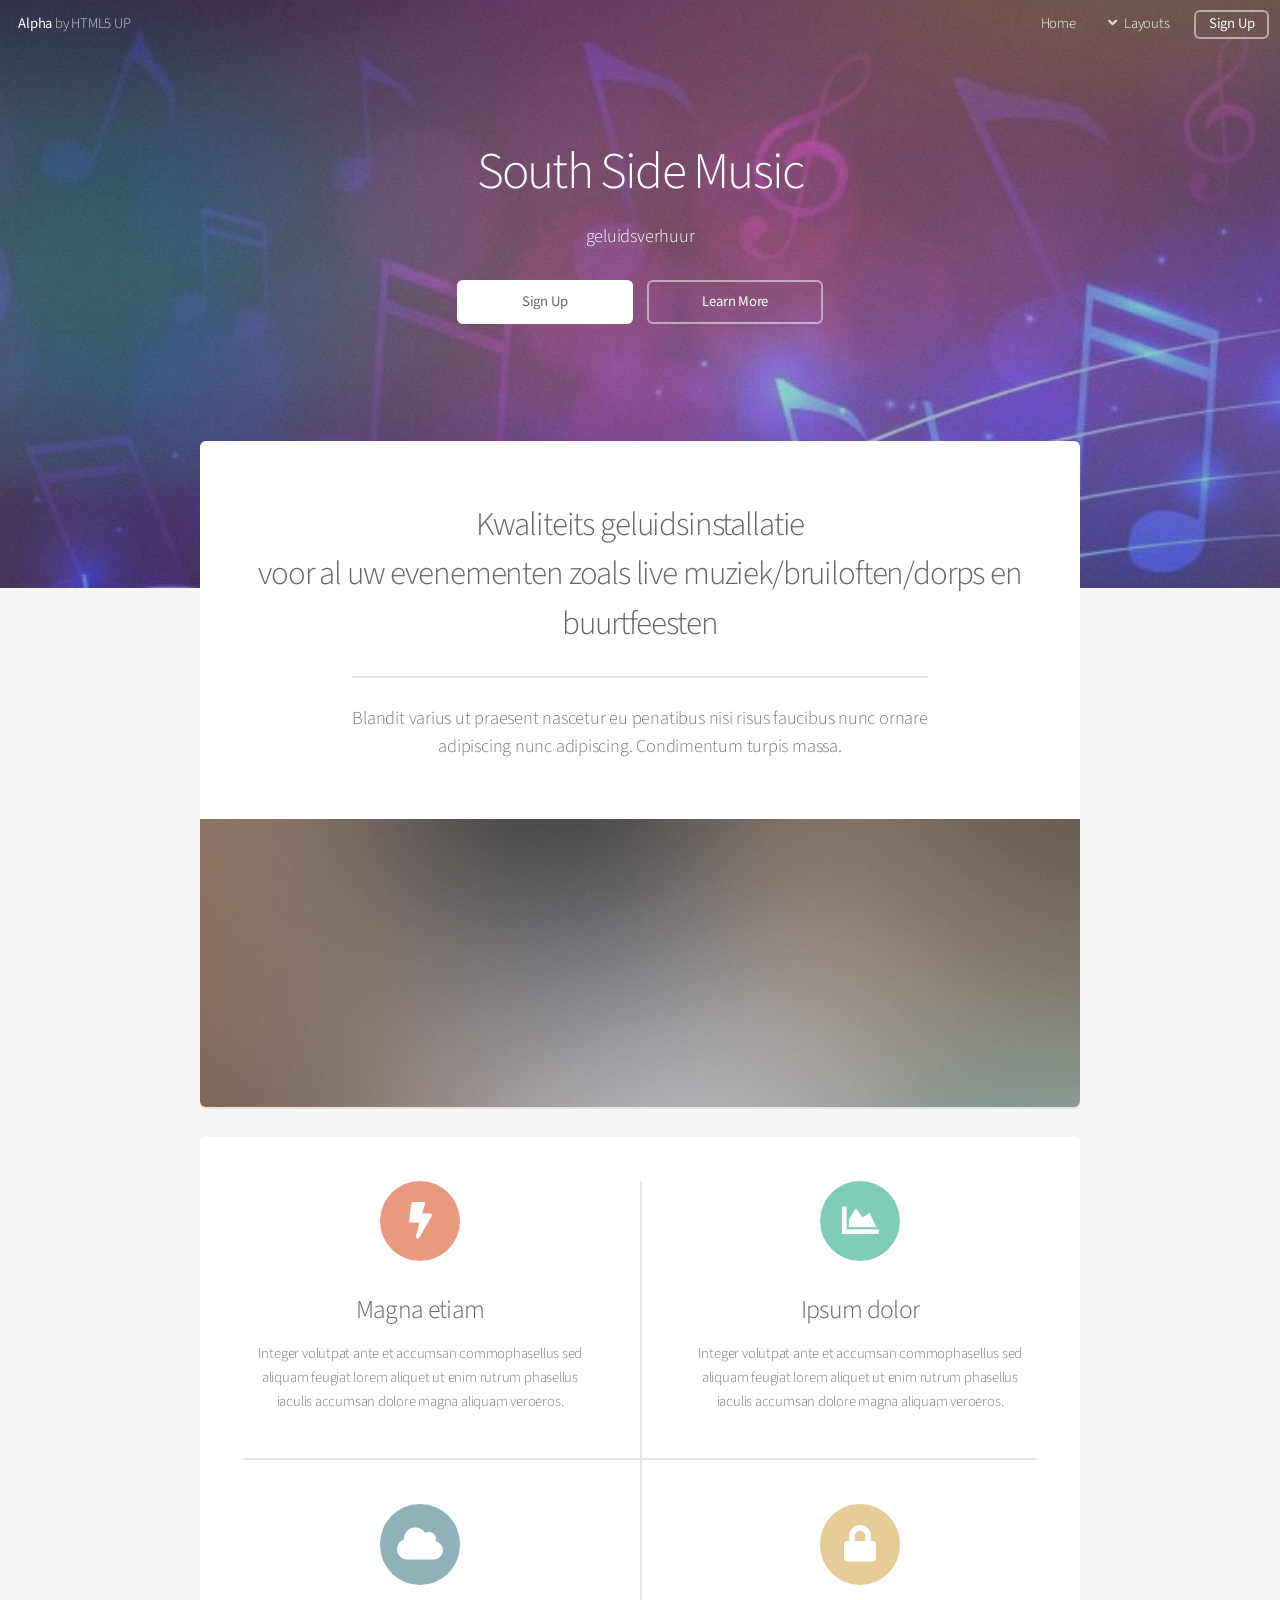
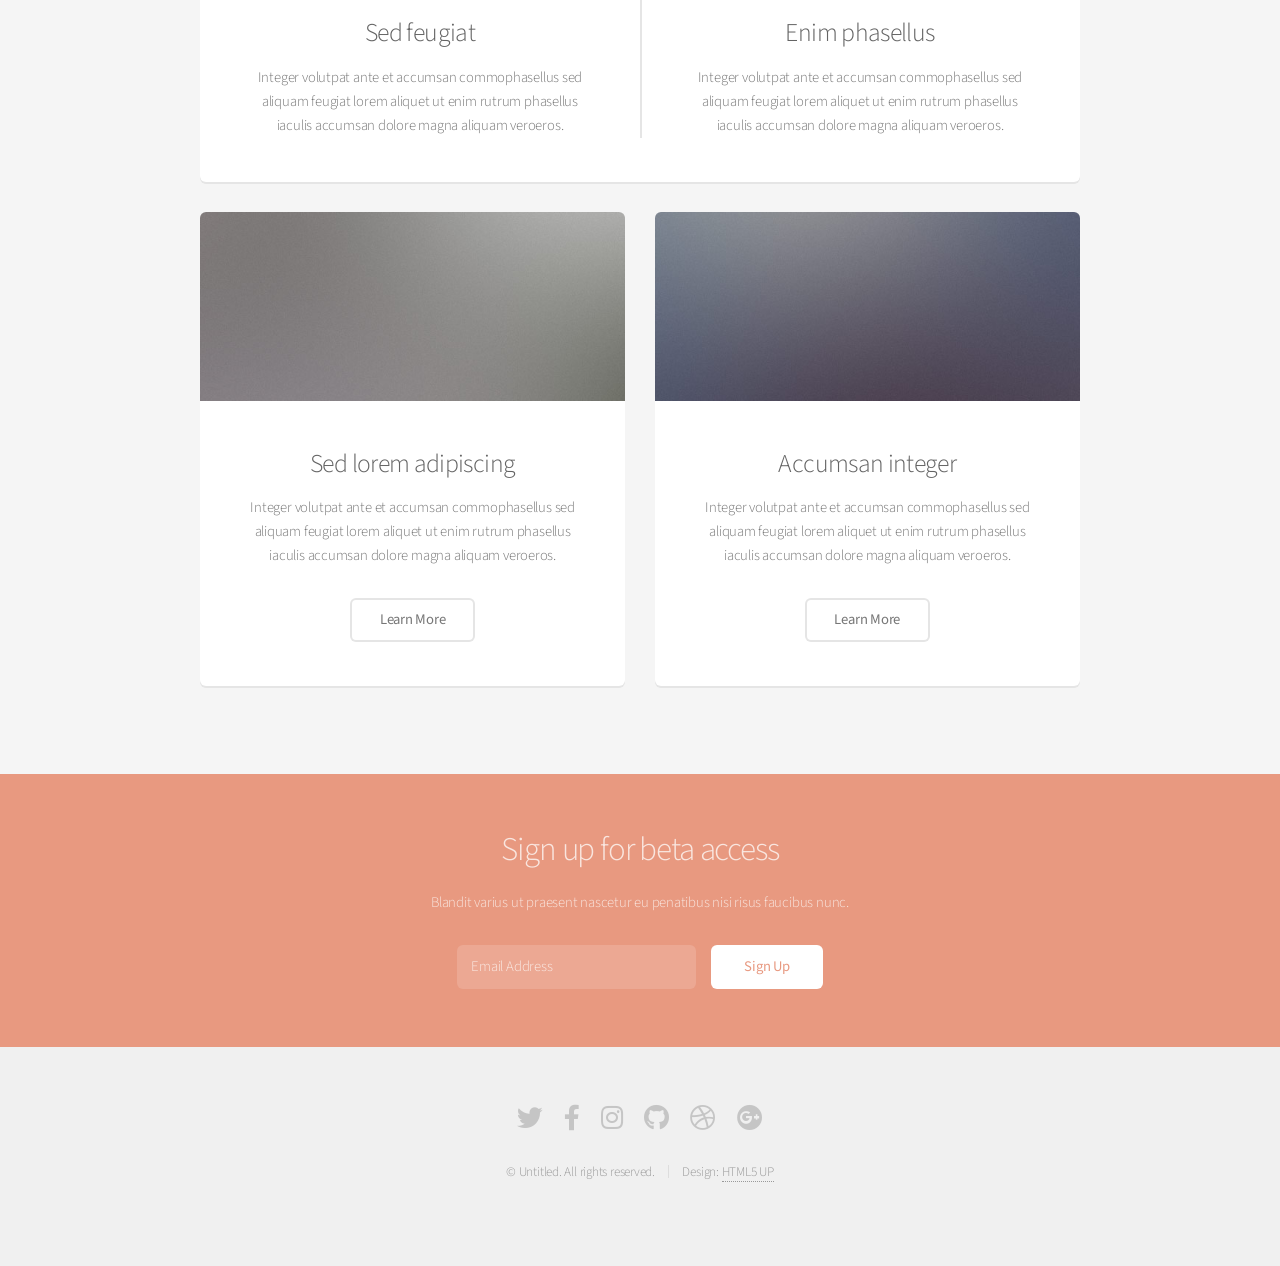
==== commit 3fc5e746: "Add files via upload" ====
--- a/index.html
+++ b/index.html
@@ -44,8 +44,8 @@
 
 			<!-- Banner -->
 				<section id="banner">
-					<h2>Alpha</h2>
-					<p>Another fine responsive site template freebie by HTML5 UP.</p>
+					<h2>South Side Music</h2>
+					<p>geluidsverhuur</p>
 					<ul class="actions special">
 						<li><a href="#" class="button primary">Sign Up</a></li>
 						<li><a href="#" class="button">Learn More</a></li>
@@ -57,9 +57,9 @@
 
 					<section class="box special">
 						<header class="major">
-							<h2>Introducing the ultimate mobile app
+							<h2>Kwaliteits geluidsinstallatie
 							<br />
-							for doing stuff with your phone</h2>
+							voor al uw evenementen zoals live muziek/bruiloften/dorps en buurtfeesten</h2>
 							<p>Blandit varius ut praesent nascetur eu penatibus nisi risus faucibus nunc ornare<br />
 							adipiscing nunc adipiscing. Condimentum turpis massa.</p>
 						</header>
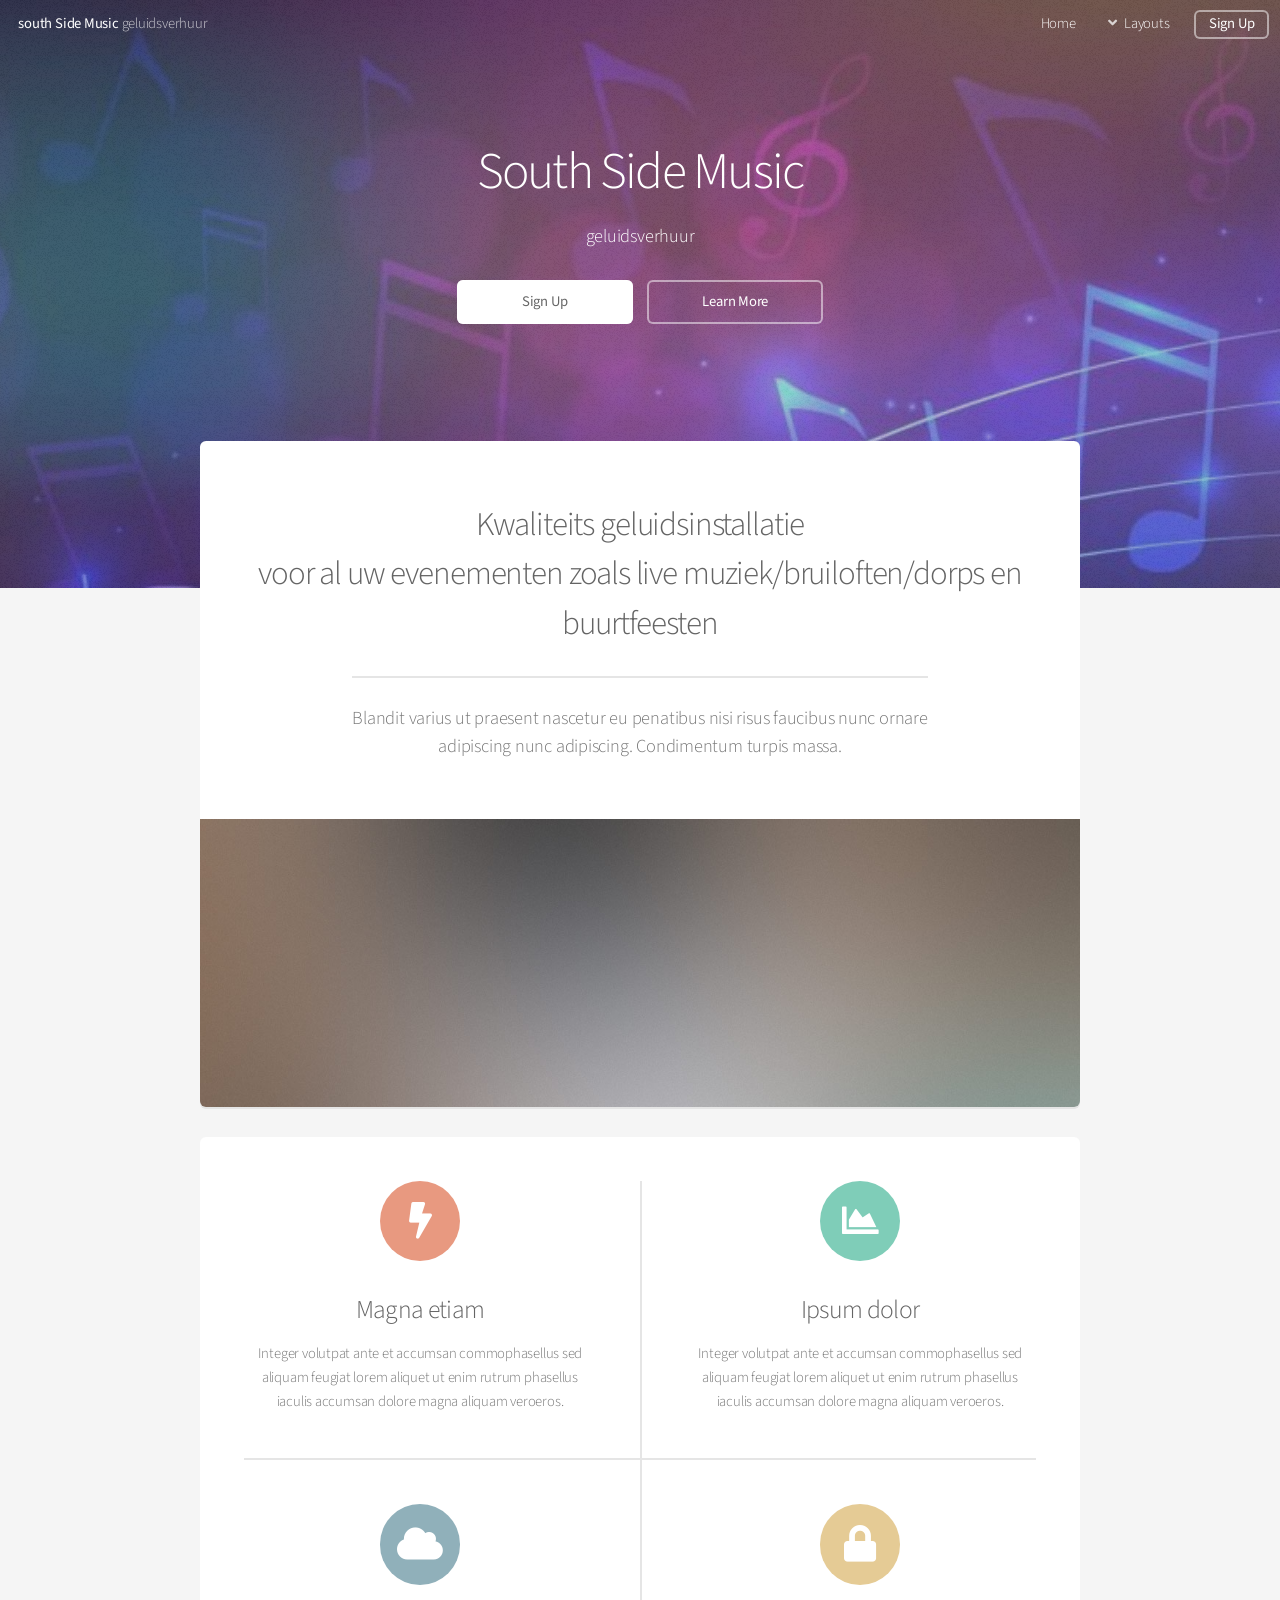
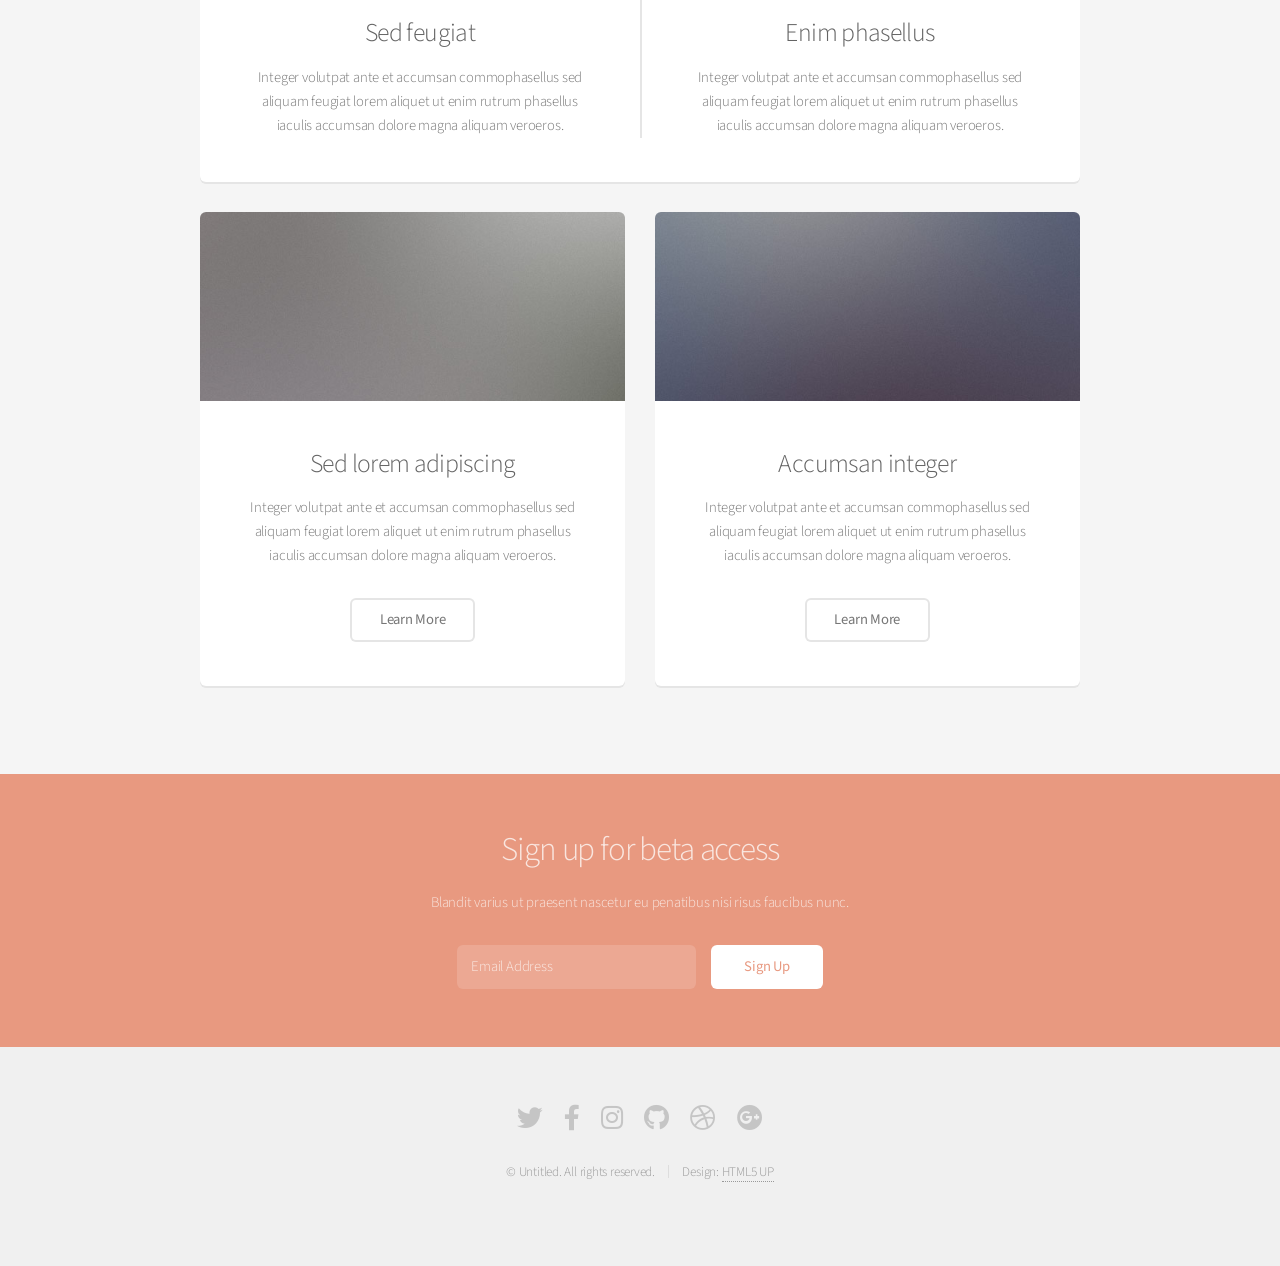
==== commit 8d1227f3: "Force update test" ====
--- a/index.html
+++ b/index.html
@@ -6,7 +6,7 @@
 -->
 <html>
 	<head>
-		<title>Alpha by HTML5 UP</title>
+		<title>South Side Music | Geluidsverhuur</title>
 		<meta charset="utf-8" />
 		<meta name="viewport" content="width=device-width, initial-scale=1, user-scalable=no" />
 		<link rel="stylesheet" href="assets/css/main.css" />
@@ -16,7 +16,7 @@
 
 			<!-- Header -->
 				<header id="header" class="alt">
-					<h1><a href="index.html">Alpha</a> by HTML5 UP</h1>
+					<h1><a href="index.html">south Side Music</a> geluidsverhuur</h1>
 					<nav id="nav">
 						<ul>
 							<li><a href="index.html">Home</a></li>
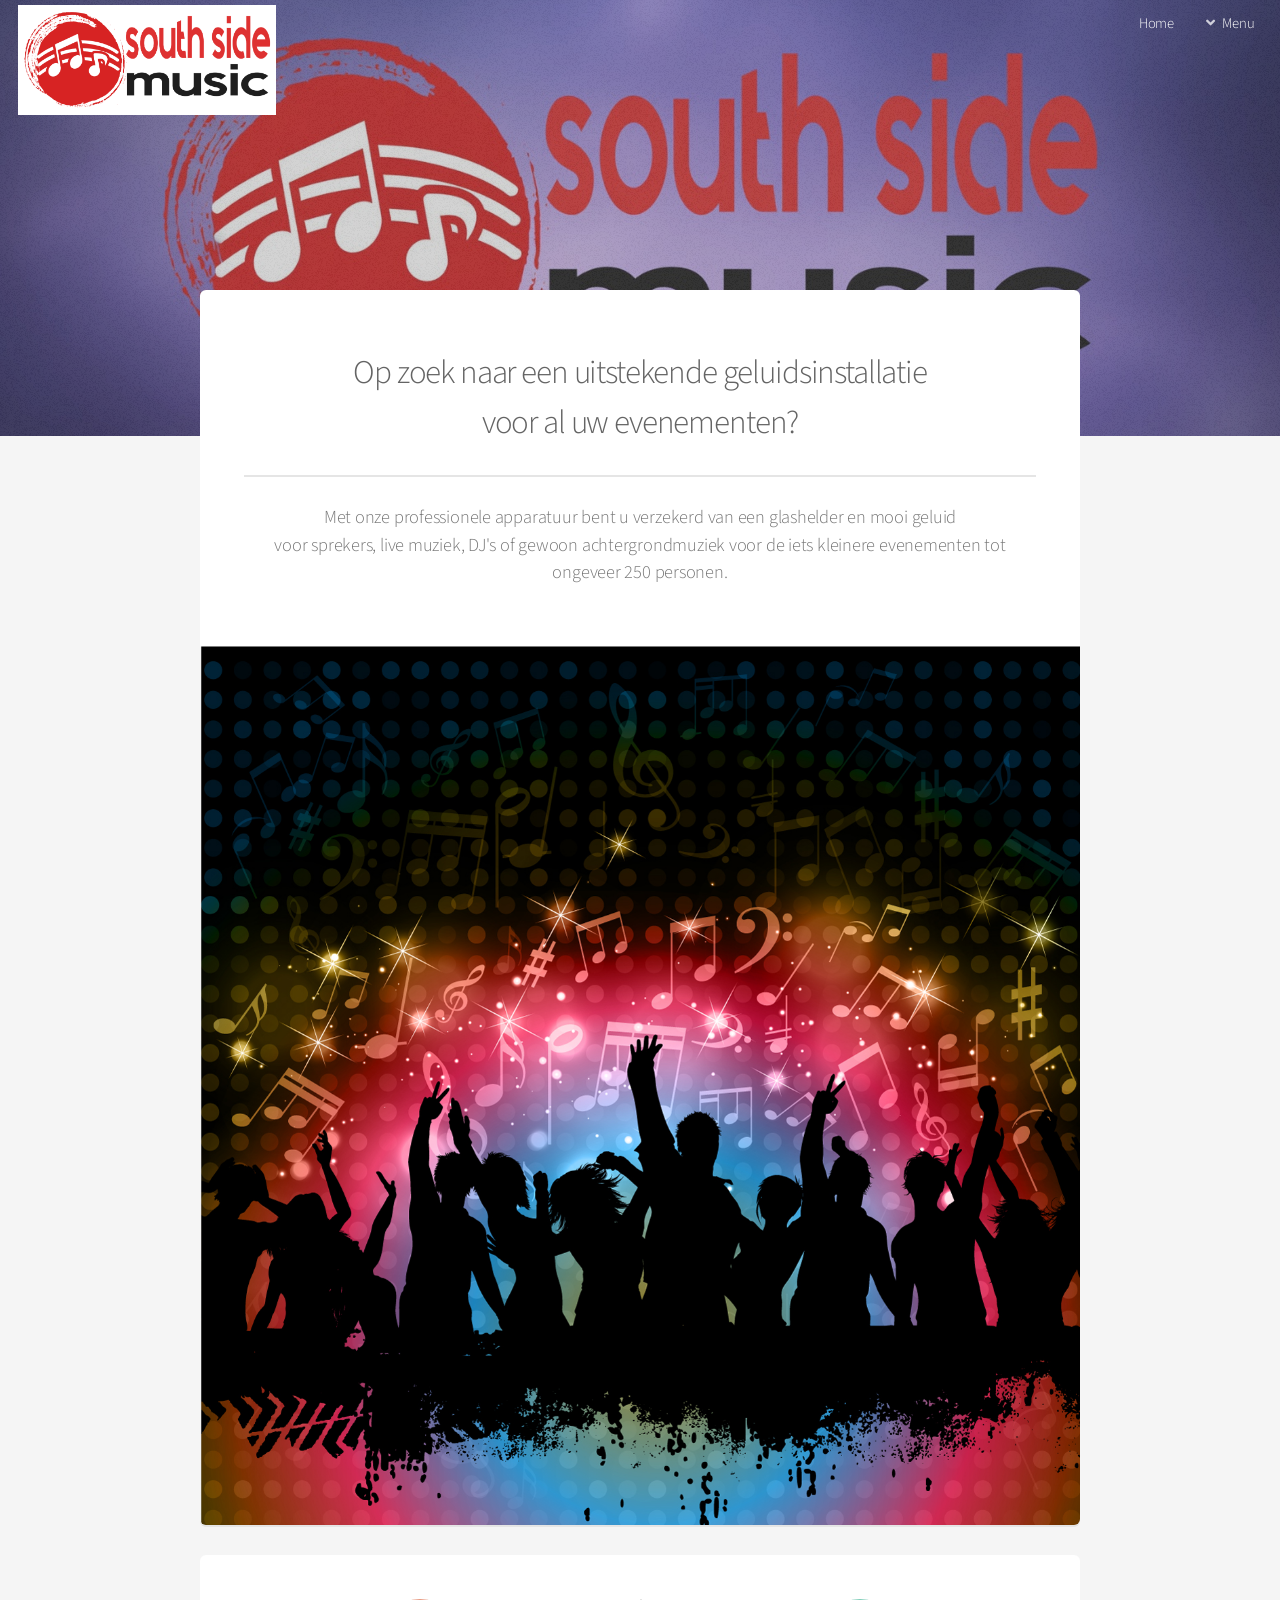
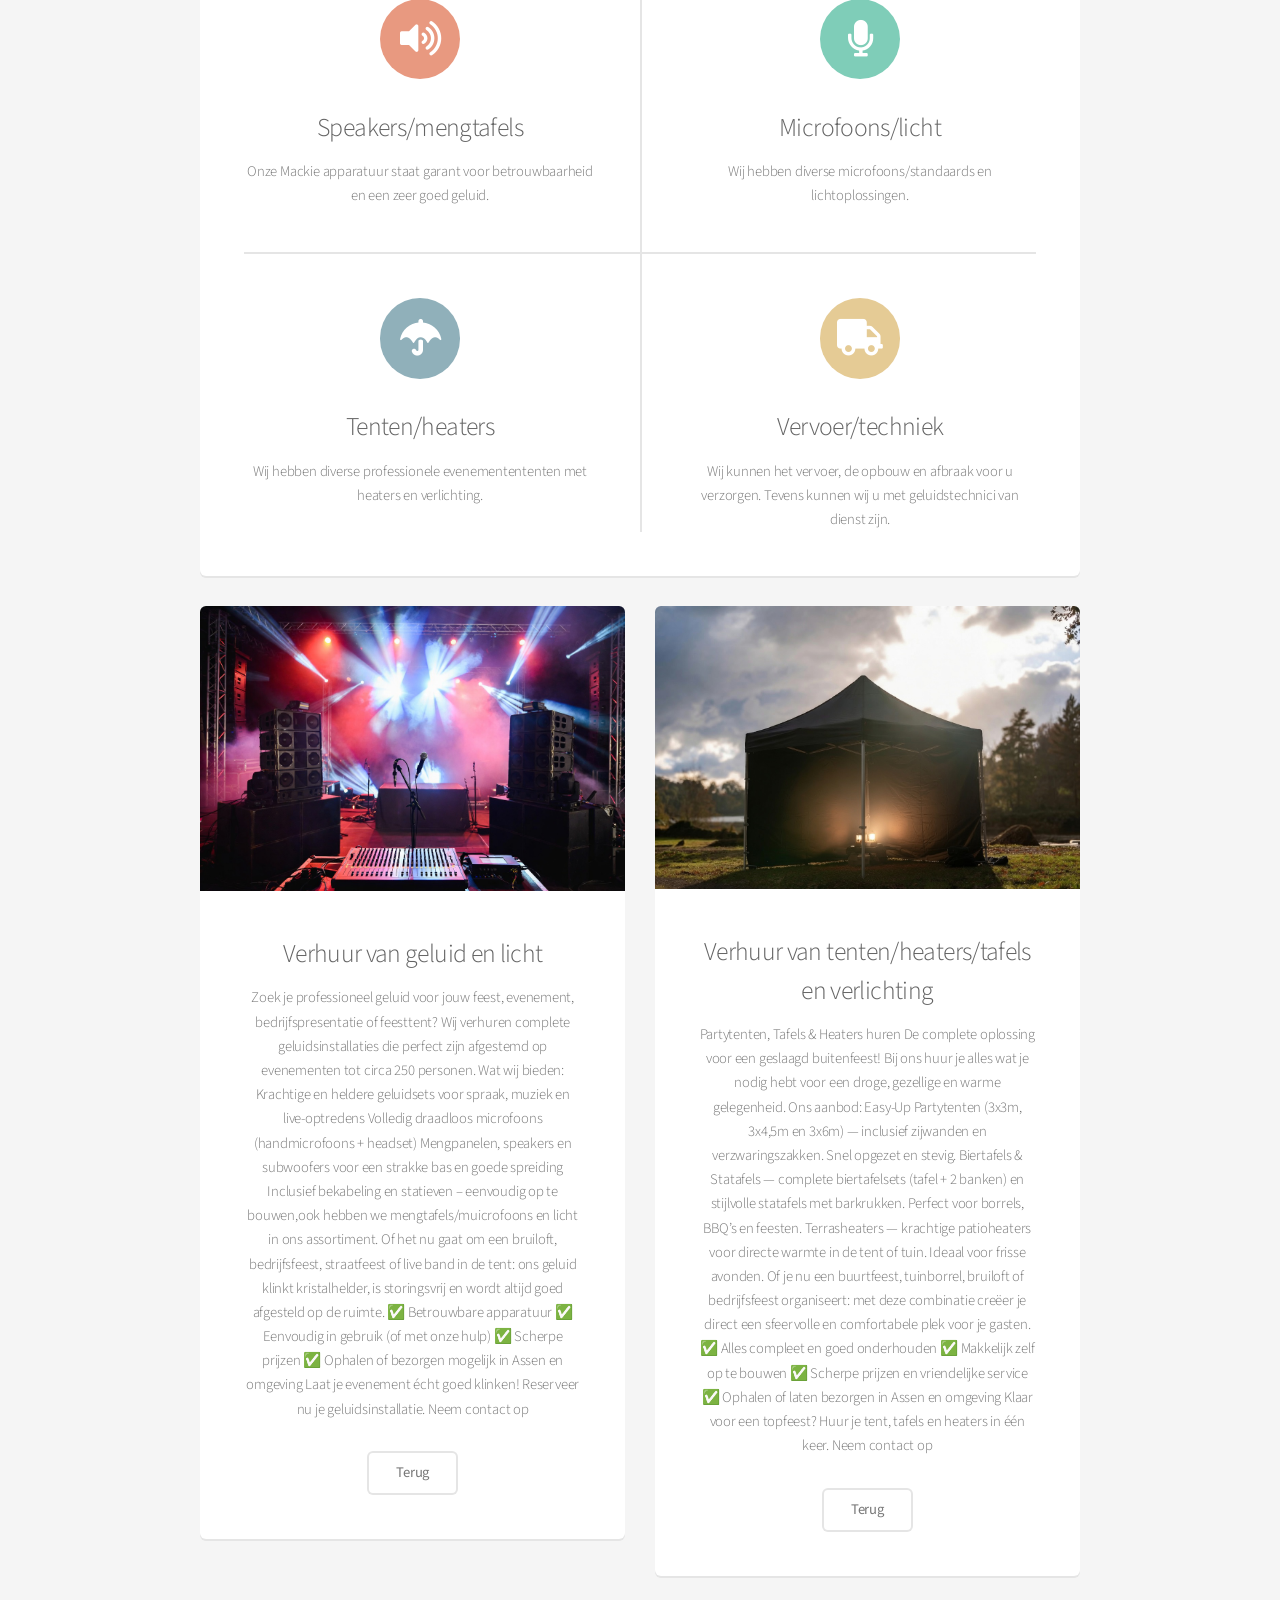
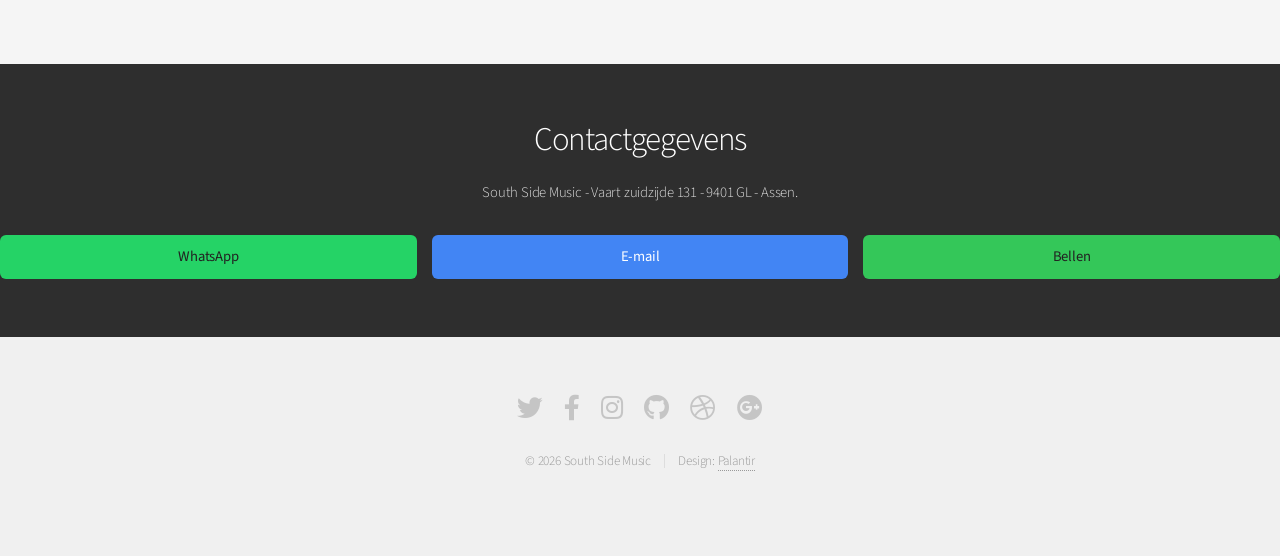
==== commit 8285aea0: "Add files via upload" ====
--- a/index.html
+++ b/index.html
@@ -16,79 +16,71 @@
 
 			<!-- Header -->
 				<header id="header" class="alt">
-					<h1><a href="index.html">south Side Music</a> geluidsverhuur</h1>
-					<nav id="nav">
+    <h1>
+        <a href="index.html">
+            <img src="images/logo.png" alt="South Side Music" class="logo" style="height: 110px; margin-top: 5px;">
+        </a>
+    </h1>
+<nav id="nav">
 						<ul>
 							<li><a href="index.html">Home</a></li>
 							<li>
-								<a href="#" class="icon solid fa-angle-down">Layouts</a>
+								<a href="#" class="icon solid fa-angle-down">Menu</a>
 								<ul>
-									<li><a href="generic.html">Generic</a></li>
-									<li><a href="contact.html">Contact</a></li>
-									<li><a href="elements.html">Elements</a></li>
-									<li>
-										<a href="#">Submenu</a>
-										<ul>
-											<li><a href="#">Option One</a></li>
-											<li><a href="#">Option Two</a></li>
-											<li><a href="#">Option Three</a></li>
-											<li><a href="#">Option Four</a></li>
-										</ul>
-									</li>
-								</ul>
+									<li><a href="pagina1.html">Speakers/mengtafels</a></li>
+									<li><a href="pagina2.html">Microfoons/licht</a></li>
+									<li><a href="pagina3.html">Tenten/heaters</a></li>
+									<li><a href="pagina4.html">Vervoer/techniek</a></li>
+								<ul>
 							</li>
-							<li><a href="#" class="button">Sign Up</a></li>
+							<li><a href="https://wa.me/31624885169" class="button" target="_blank">WhatsApp</a>
 						</ul>
 					</nav>
 				</header>
 
 			<!-- Banner -->
 				<section id="banner">
-					<h2>South Side Music</h2>
-					<p>geluidsverhuur</p>
-					<ul class="actions special">
-						<li><a href="#" class="button primary">Sign Up</a></li>
-						<li><a href="#" class="button">Learn More</a></li>
-					</ul>
+					<h2></h2>
+					<p></p>
+					
 				</section>
 
 			<!-- Main -->
 				<section id="main" class="container">
 
 					<section class="box special">
-						<header class="major">
-							<h2>Kwaliteits geluidsinstallatie
-							<br />
-							voor al uw evenementen zoals live muziek/bruiloften/dorps en buurtfeesten</h2>
-							<p>Blandit varius ut praesent nascetur eu penatibus nisi risus faucibus nunc ornare<br />
-							adipiscing nunc adipiscing. Condimentum turpis massa.</p>
-						</header>
-						<span class="image featured"><img src="images/pic01.jpg" alt="" /></span>
-					</section>
+<header class="major" style="text-alighn: left;">
+<h2>Op zoek naar een uitstekende geluidsinstallatie<br>
+voor al uw evenementen?</h2>
+<p>Met onze professionele apparatuur bent u verzekerd van een glashelder en mooi geluid<br>
+voor sprekers, live muziek, DJ's of gewoon achtergrondmuziek voor de iets kleinere evenementen tot ongeveer 250 personen.</p>
+</header>
+<span class="image featured"><img src="images/banner2.jpg" alt="" /></span>
+</section>
 
 					<section class="box special features">
 						<div class="features-row">
 							<section>
-								<span class="icon solid major fa-bolt accent2"></span>
-								<h3>Magna etiam</h3>
-								<p>Integer volutpat ante et accumsan commophasellus sed aliquam feugiat lorem aliquet ut enim rutrum phasellus iaculis accumsan dolore magna aliquam veroeros.</p>
-							</section>
-							<section>
-								<span class="icon solid major fa-chart-area accent3"></span>
-								<h3>Ipsum dolor</h3>
-								<p>Integer volutpat ante et accumsan commophasellus sed aliquam feugiat lorem aliquet ut enim rutrum phasellus iaculis accumsan dolore magna aliquam veroeros.</p>
+								<span class="icon solid major fa-volume-up accent2"></span>
+								<h3>Speakers/mengtafels</h3>
+								<p>Onze Mackie apparatuur staat garant voor betrouwbaarheid en een zeer goed geluid.</p>
+							</section>
+							<section>
+								<span class="icon solid major fa-microphone accent3"></span>
+								<h3>Microfoons/licht</h3>
+								<p>Wij hebben diverse microfoons/standaards en lichtoplossingen.</p>
 							</section>
 						</div>
 						<div class="features-row">
 							<section>
-								<span class="icon solid major fa-cloud accent4"></span>
-								<h3>Sed feugiat</h3>
-								<p>Integer volutpat ante et accumsan commophasellus sed aliquam feugiat lorem aliquet ut enim rutrum phasellus iaculis accumsan dolore magna aliquam veroeros.</p>
-							</section>
-							<section>
-								<span class="icon solid major fa-lock accent5"></span>
-								<h3>Enim phasellus</h3>
-								<p>Integer volutpat ante et accumsan commophasellus sed aliquam feugiat lorem aliquet ut enim rutrum phasellus iaculis accumsan dolore magna aliquam veroeros.</p>
+								<span class="icon solid major fa-umbrella accent4"></span>
+								<h3>Tenten/heaters</h3>
+								<p>Wij hebben diverse professionele evenementententen met heaters en verlichting.</p>
+							</section>
+							<section>
+								<span class="icon solid major fa-truck accent5"></span>
+								<h3>Vervoer/techniek</h3>
+								<p>Wij kunnen het vervoer, de opbouw en afbraak voor u verzorgen. Tevens kunnen wij u met geluidstechnici van dienst zijn.</p>
 							</section>
 						</div>
 					</section>
@@ -97,11 +89,25 @@
 						<div class="col-6 col-12-narrower">
 
 							<section class="box special">
-								<span class="image featured"><img src="images/pic02.jpg" alt="" /></span>
-								<h3>Sed lorem adipiscing</h3>
-								<p>Integer volutpat ante et accumsan commophasellus sed aliquam feugiat lorem aliquet ut enim rutrum phasellus iaculis accumsan dolore magna aliquam veroeros.</p>
+								<span class="image featured"><img src="images/pic14.jpg" alt="" /></span>
+								<h3>Verhuur van geluid en licht</h3>
+								<p>Zoek je professioneel geluid voor jouw feest, evenement, bedrijfspresentatie of feesttent? Wij verhuren complete geluidsinstallaties die perfect zijn afgestemd op evenementen tot circa 250 personen.
+Wat wij bieden:
+
+Krachtige en heldere geluidsets voor spraak, muziek en live-optredens
+Volledig draadloos microfoons (handmicrofoons + headset)
+Mengpanelen, speakers en subwoofers voor een strakke bas en goede spreiding
+Inclusief bekabeling en statieven – eenvoudig op te bouwen,ook hebben we mengtafels/muicrofoons en licht in ons assortiment.
+
+Of het nu gaat om een bruiloft, bedrijfsfeest, straatfeest of live band in de tent: ons geluid klinkt kristalhelder, is storingsvrij en wordt altijd goed afgesteld op de ruimte.
+✅ Betrouwbare apparatuur
+✅ Eenvoudig in gebruik (of met onze hulp)
+✅ Scherpe prijzen
+✅ Ophalen of bezorgen mogelijk in Assen en omgeving
+Laat je evenement écht goed klinken!
+Reserveer nu je geluidsinstallatie. Neem contact op</p>
 								<ul class="actions special">
-									<li><a href="#" class="button alt">Learn More</a></li>
+									<li><a href="#" class="button alt">Terug</a></li>
 								</ul>
 							</section>
 
@@ -109,11 +115,26 @@
 						<div class="col-6 col-12-narrower">
 
 							<section class="box special">
-								<span class="image featured"><img src="images/pic03.jpg" alt="" /></span>
-								<h3>Accumsan integer</h3>
-								<p>Integer volutpat ante et accumsan commophasellus sed aliquam feugiat lorem aliquet ut enim rutrum phasellus iaculis accumsan dolore magna aliquam veroeros.</p>
+								<span class="image featured"><img src="images/pic15.jpg" alt="" /></span>
+								<h3>Verhuur van tenten/heaters/tafels en verlichting</h3>
+								<p>Partytenten, Tafels & Heaters huren
+De complete oplossing voor een geslaagd buitenfeest! Bij ons huur je alles wat je nodig hebt voor een droge, gezellige en warme gelegenheid.
+Ons aanbod:
+
+Easy-Up Partytenten (3x3m, 3x4,5m en 3x6m) — inclusief zijwanden en verzwaringszakken. Snel opgezet en stevig.
+Biertafels & Statafels — complete biertafelsets (tafel + 2 banken) en stijlvolle statafels met barkrukken. Perfect voor borrels, BBQ’s en feesten.
+Terrasheaters — krachtige patioheaters voor directe warmte in de tent of tuin. Ideaal voor frisse avonden.
+
+Of je nu een buurtfeest, tuinborrel, bruiloft of bedrijfsfeest organiseert: met deze combinatie creëer je direct een sfeervolle en comfortabele plek voor je gasten.
+✅ Alles compleet en goed onderhouden
+✅ Makkelijk zelf op te bouwen
+✅ Scherpe prijzen en vriendelijke service
+✅ Ophalen of laten bezorgen in Assen en omgeving
+Klaar voor een topfeest?
+Huur je tent, tafels en heaters in één keer.
+Neem contact op</p>
 								<ul class="actions special">
-									<li><a href="#" class="button alt">Learn More</a></li>
+									<li><a href="#" class="button alt">Terug</a></li>
 								</ul>
 							</section>
 
@@ -123,23 +144,36 @@
 				</section>
 
 			<!-- CTA -->
-				<section id="cta">
-
-					<h2>Sign up for beta access</h2>
-					<p>Blandit varius ut praesent nascetur eu penatibus nisi risus faucibus nunc.</p>
-
-					<form>
-						<div class="row gtr-50 gtr-uniform">
-							<div class="col-8 col-12-mobilep">
-								<input type="email" name="email" id="email" placeholder="Email Address" />
-							</div>
-							<div class="col-4 col-12-mobilep">
-								<input type="submit" value="Sign Up" class="fit" />
-							</div>
-						</div>
-					</form>
-
-				</section>
+				<section id="cta" style="background-color: #2e2e2e; color: #ffffff;">
+    
+    <h2 style="color: #ffffff;">Contactgegevens</h2>
+    <p style="color: #dddddd;">South Side Music - Vaart zuidzijde 131 - 9401 GL - Assen.</p>
+  
+    <div class="row gtr-50 gtr-uniform">
+        <div class="col-4 col-12-mobilep">
+            <a href="https://wa.me/31624885169" 
+               class="button fit" 
+               style="background-color: #25D366; color: #222222; border: none;"
+               target="_blank" rel="noopener">
+                WhatsApp
+            </a>
+        </div>
+        <div class="col-4 col-12-mobilep">
+            <a href="mailto:southsidemusicgeluid@gmail.com" 
+               class="button alt fit" 
+               style="background-color: #4285F4; color: #ffffff; border: none;">
+                E-mail
+            </a>
+        </div>
+        <div class="col-4 col-12-mobilep">
+            <a href="tel:0624885169" 
+               class="button alt fit" 
+               style="background-color: #34C759; color: #222222; border: none;">
+                Bellen
+            </a>
+        </div>
+    </div>
+</section>
 
 			<!-- Footer -->
 				<footer id="footer">
@@ -152,7 +186,7 @@
 						<li><a href="#" class="icon brands fa-google-plus"><span class="label">Google+</span></a></li>
 					</ul>
 					<ul class="copyright">
-						<li>&copy; Untitled. All rights reserved.</li><li>Design: <a href="http://html5up.net">HTML5 UP</a></li>
+						<li>&copy; 2026 South Side Music</li><li>Design: <a href="http://html5up.net">Palantir</a></li>
 					</ul>
 				</footer>
 
--- a/assets/css/main.css
+++ b/assets/css/main.css
@@ -3163,7 +3163,7 @@
 	#banner {
 		background-attachment: scroll,							fixed;
 		background-color: #666;
-		background-image: url("images/overlay.png"), url("../../images/banner3.jpg");
+		background-image: url("images/overlay.png"), url("../../images/pic13.jpg");
 		background-position: top left,						center center;
 		background-repeat: repeat,							no-repeat;
 		background-size: auto,							cover;
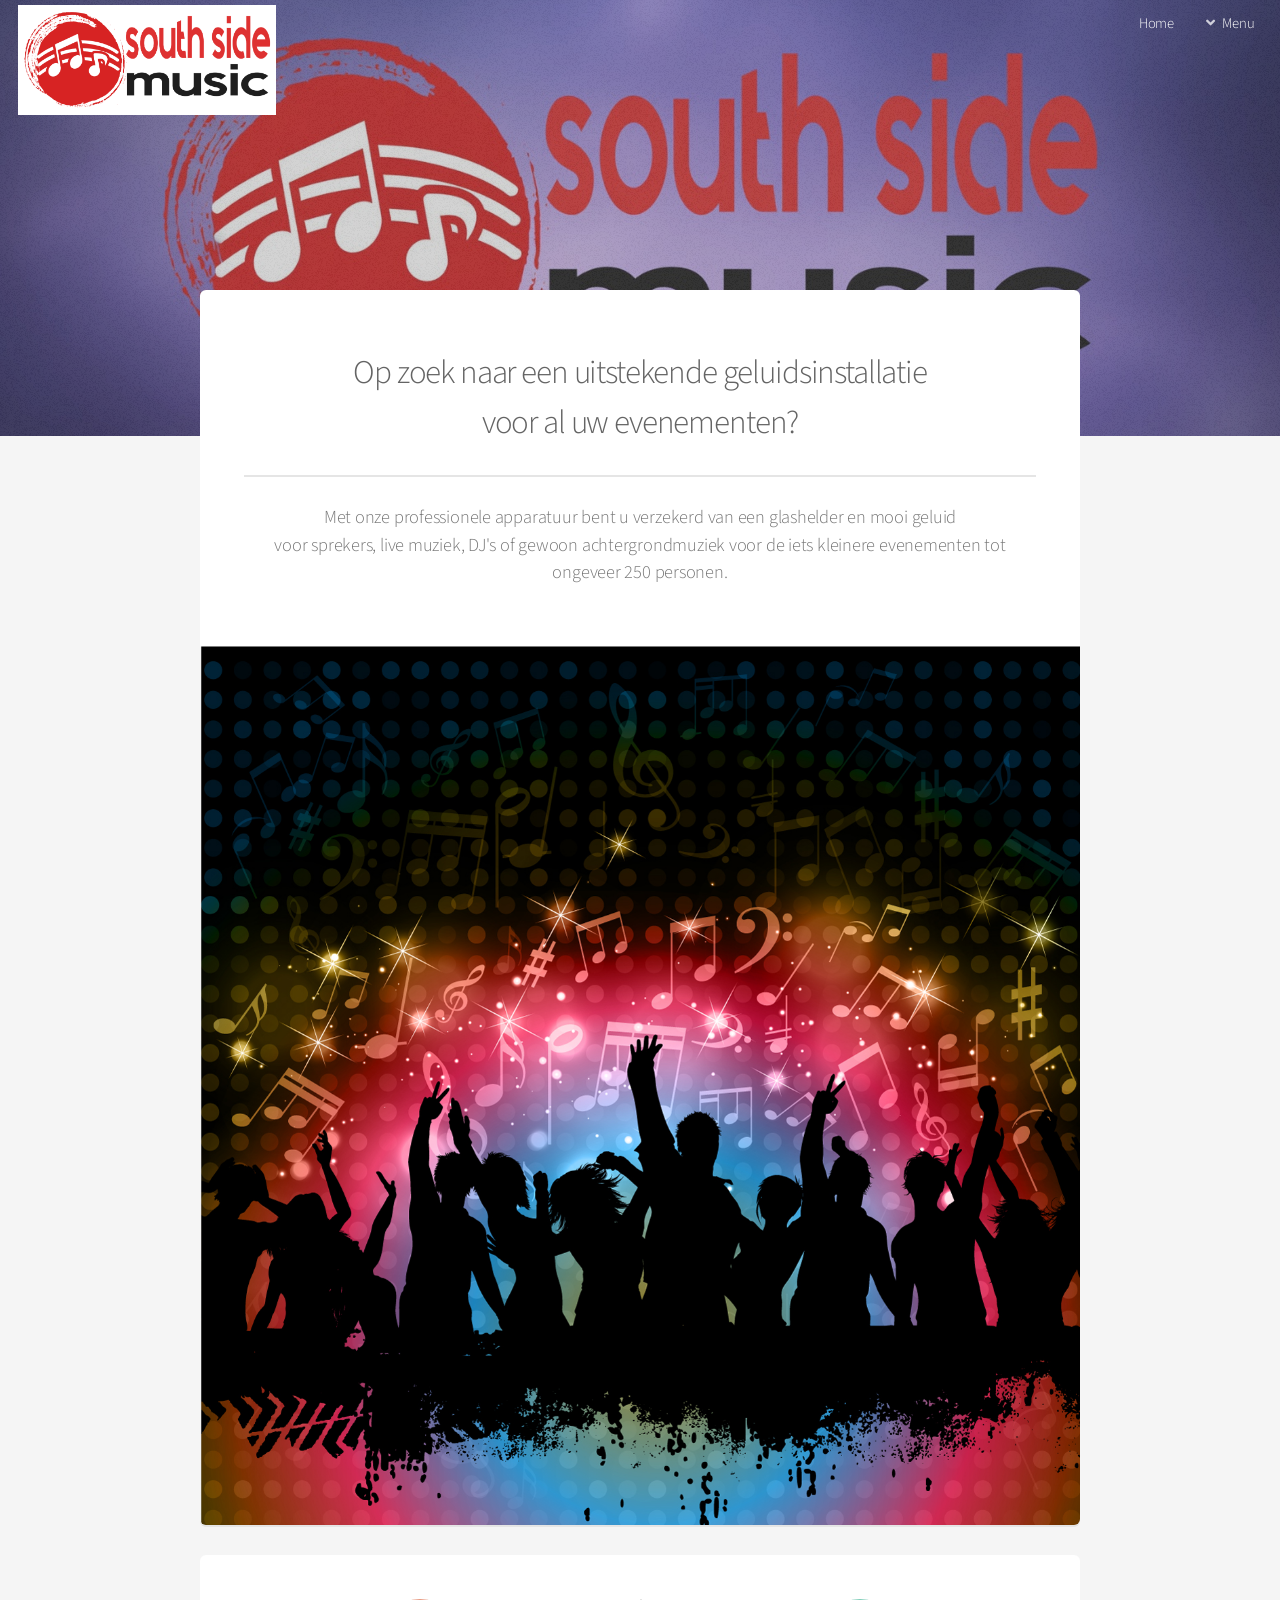
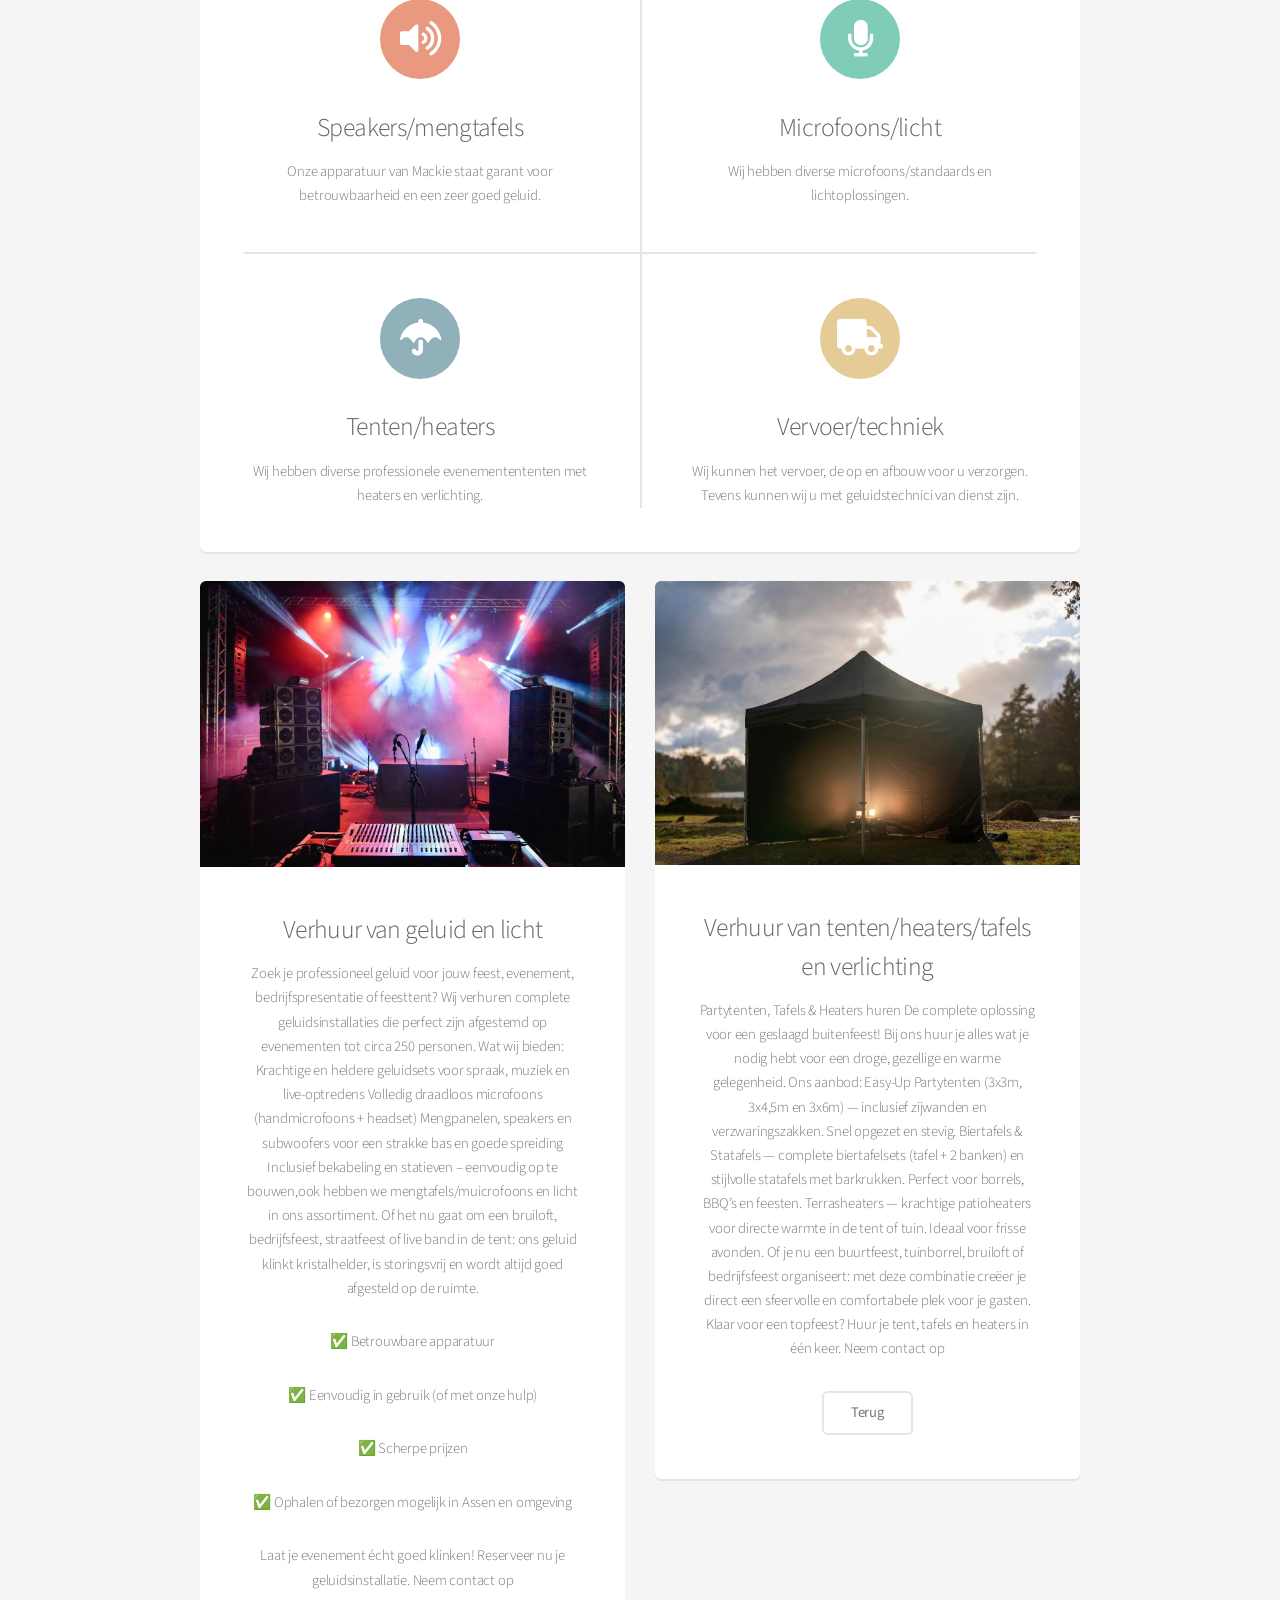
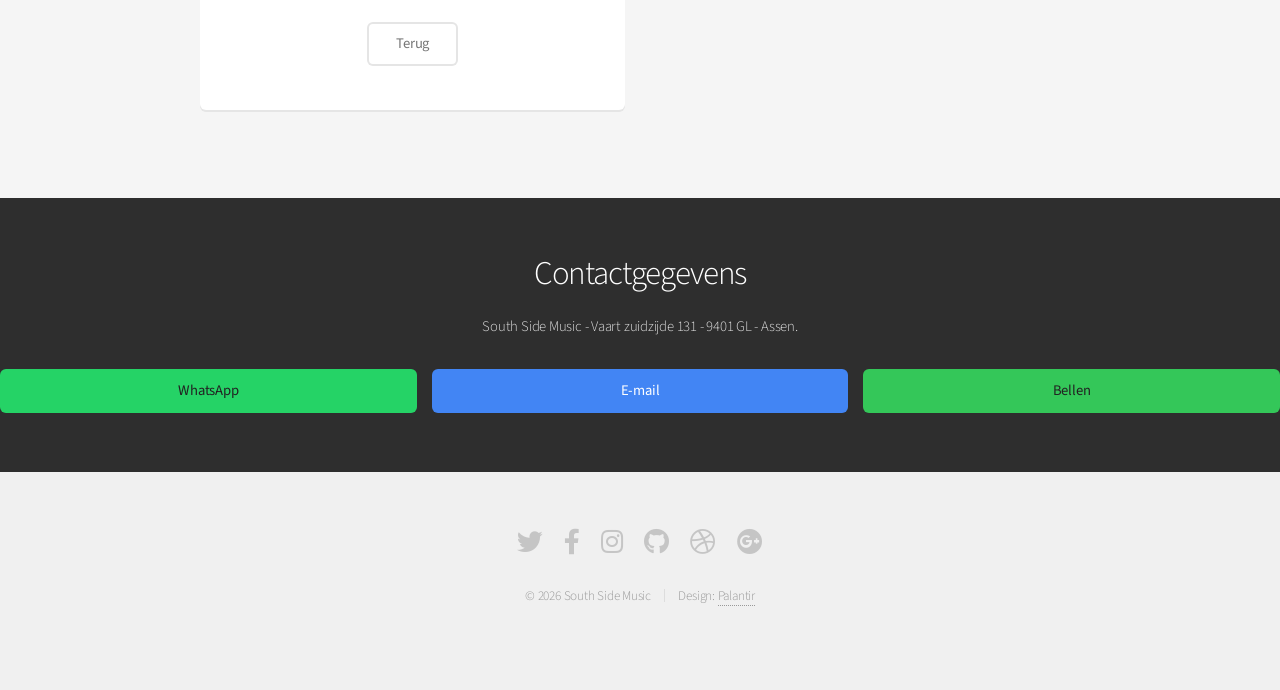
==== commit 2962c061: "Add files via upload" ====
--- a/index.html
+++ b/index.html
@@ -63,7 +63,7 @@
 							<section>
 								<span class="icon solid major fa-volume-up accent2"></span>
 								<h3>Speakers/mengtafels</h3>
-								<p>Onze Mackie apparatuur staat garant voor betrouwbaarheid en een zeer goed geluid.</p>
+								<p>Onze apparatuur van Mackie staat garant voor betrouwbaarheid en een zeer goed geluid.</p>
 							</section>
 							<section>
 								<span class="icon solid major fa-microphone accent3"></span>
@@ -80,7 +80,7 @@
 							<section>
 								<span class="icon solid major fa-truck accent5"></span>
 								<h3>Vervoer/techniek</h3>
-								<p>Wij kunnen het vervoer, de opbouw en afbraak voor u verzorgen. Tevens kunnen wij u met geluidstechnici van dienst zijn.</p>
+								<p>Wij kunnen het vervoer, de op en afbouw voor u verzorgen. Tevens kunnen wij u met geluidstechnici van dienst zijn.</p>
 							</section>
 						</div>
 					</section>
@@ -100,10 +100,11 @@
 Inclusief bekabeling en statieven – eenvoudig op te bouwen,ook hebben we mengtafels/muicrofoons en licht in ons assortiment.
 
 Of het nu gaat om een bruiloft, bedrijfsfeest, straatfeest of live band in de tent: ons geluid klinkt kristalhelder, is storingsvrij en wordt altijd goed afgesteld op de ruimte.
-✅ Betrouwbare apparatuur
-✅ Eenvoudig in gebruik (of met onze hulp)
-✅ Scherpe prijzen
-✅ Ophalen of bezorgen mogelijk in Assen en omgeving
+								<p>✅ Betrouwbare apparatuur</p>
+								<p>✅ Eenvoudig in gebruik (of met onze hulp)</p>
+								<p>✅ Scherpe prijzen</p>
+								<p>✅ Ophalen of bezorgen mogelijk in Assen en omgeving</p>
+
 Laat je evenement écht goed klinken!
 Reserveer nu je geluidsinstallatie. Neem contact op</p>
 								<ul class="actions special">
@@ -126,10 +127,7 @@
 Terrasheaters — krachtige patioheaters voor directe warmte in de tent of tuin. Ideaal voor frisse avonden.
 
 Of je nu een buurtfeest, tuinborrel, bruiloft of bedrijfsfeest organiseert: met deze combinatie creëer je direct een sfeervolle en comfortabele plek voor je gasten.
-✅ Alles compleet en goed onderhouden
-✅ Makkelijk zelf op te bouwen
-✅ Scherpe prijzen en vriendelijke service
-✅ Ophalen of laten bezorgen in Assen en omgeving
+
 Klaar voor een topfeest?
 Huur je tent, tafels en heaters in één keer.
 Neem contact op</p>
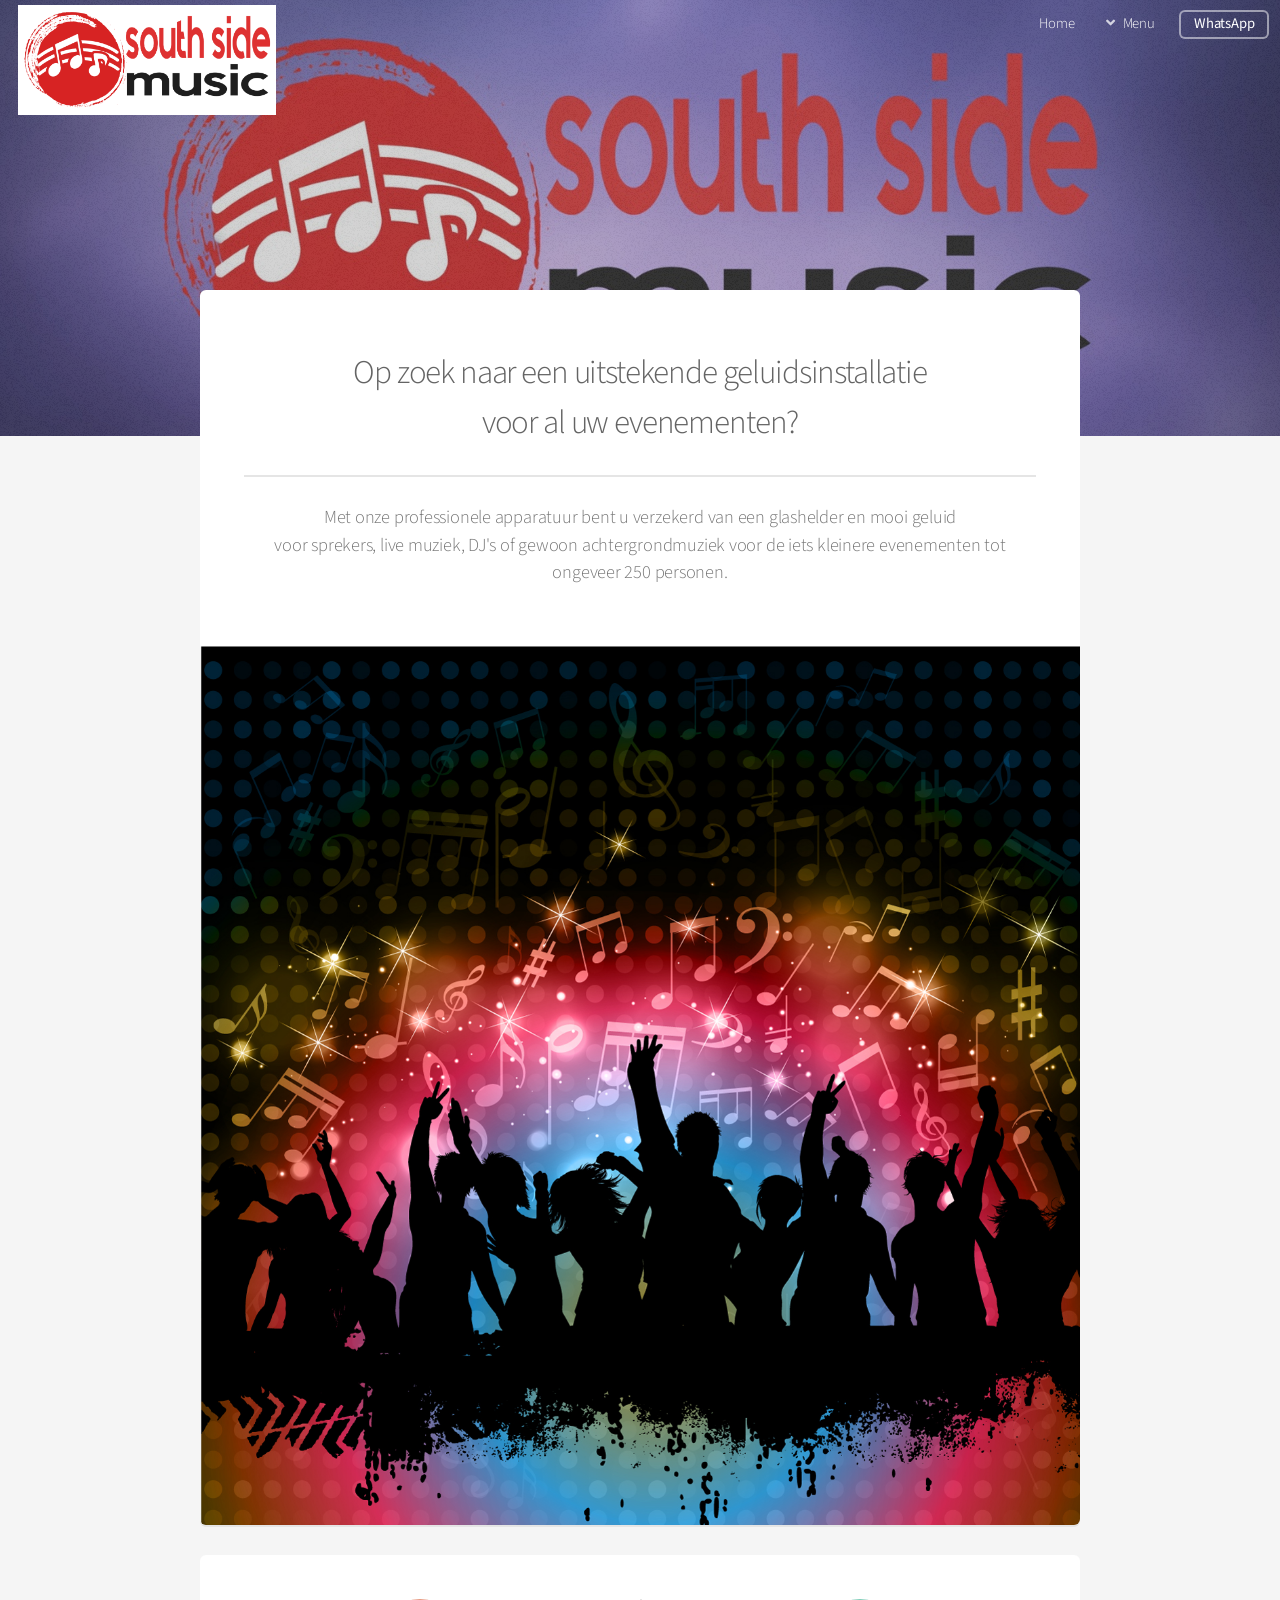
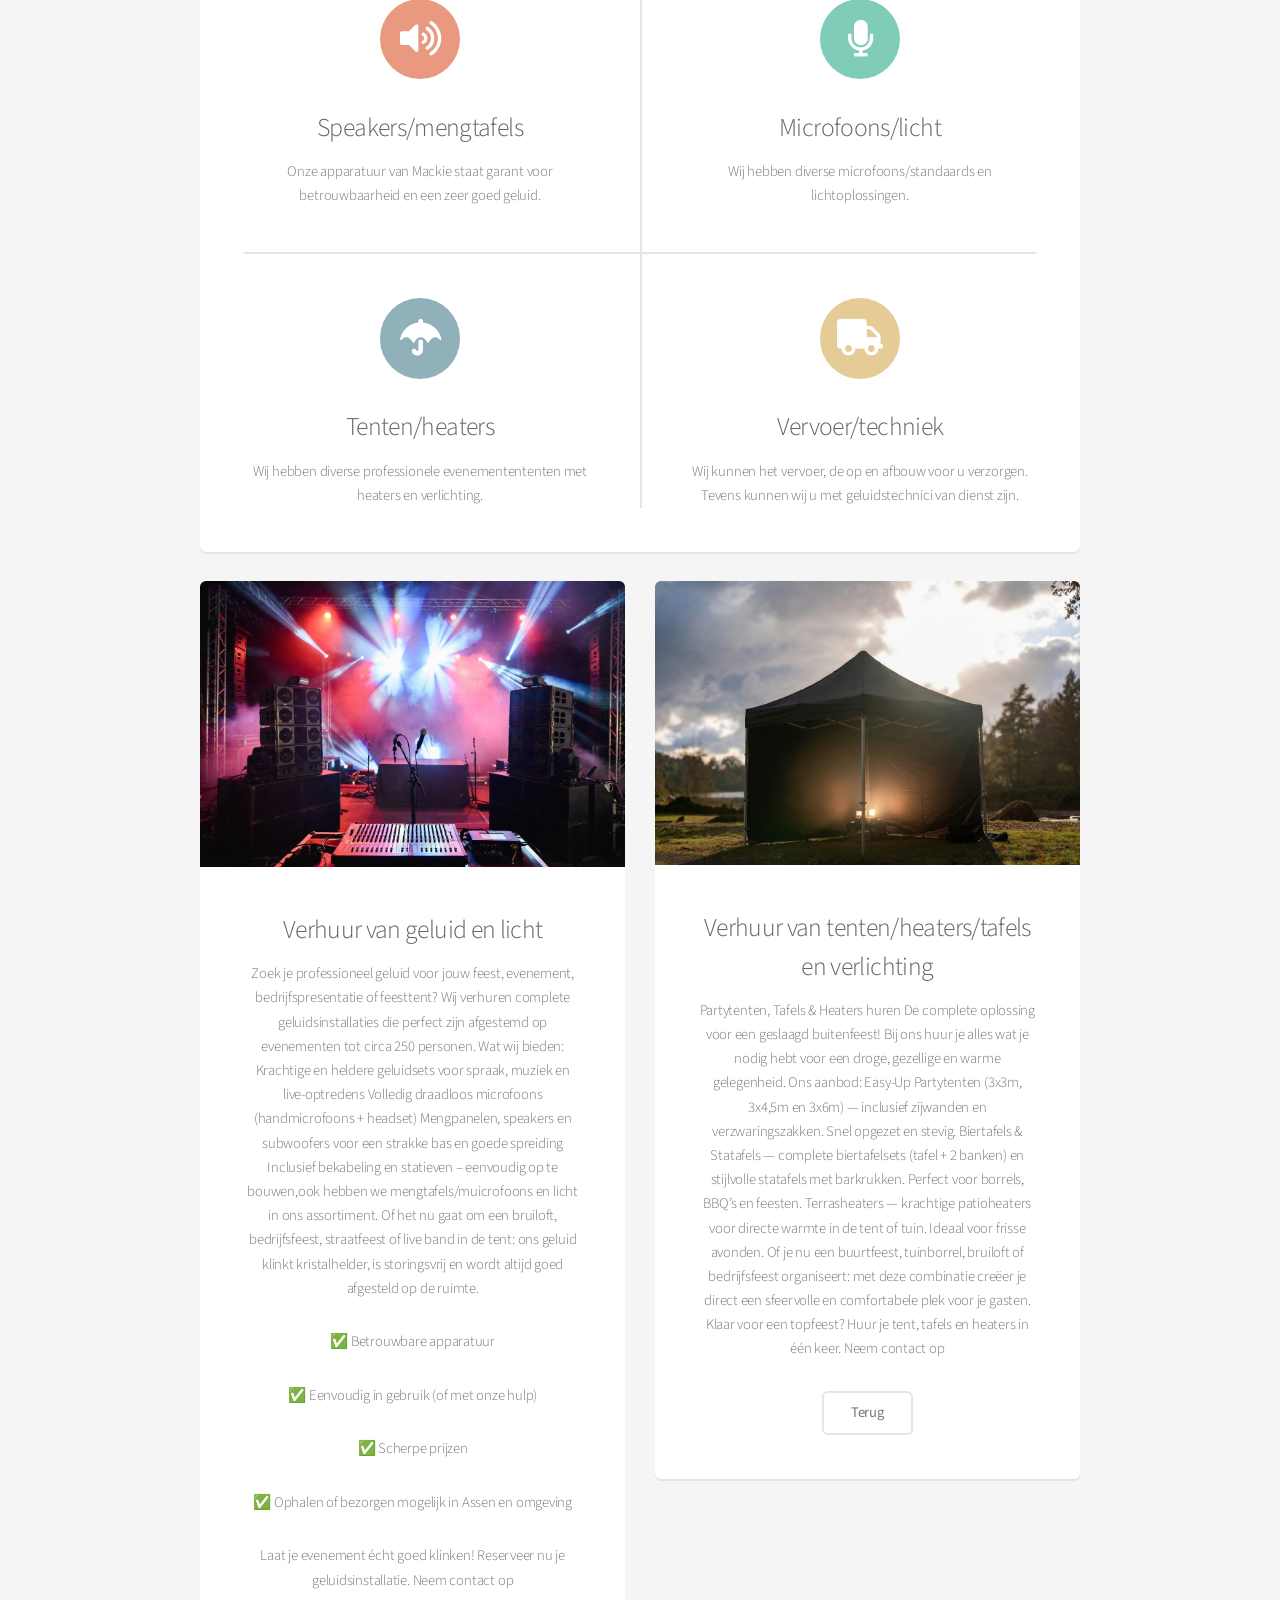
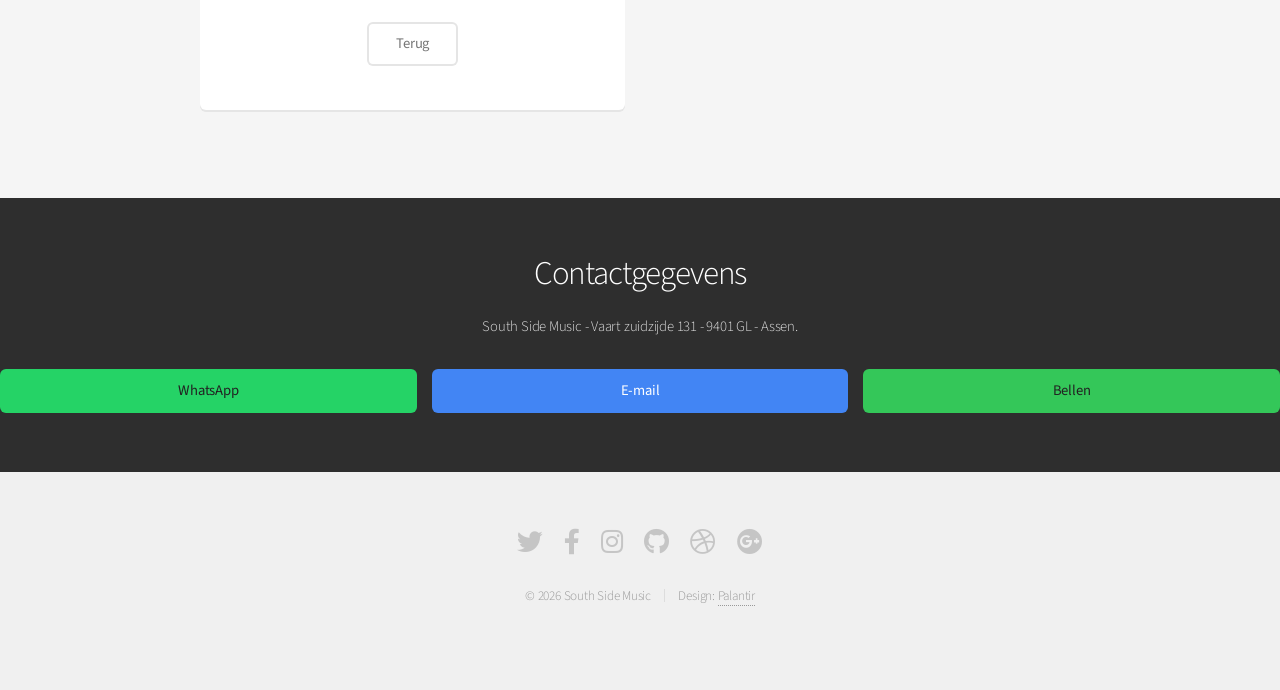
==== commit 45d04eaa: "Add files via upload" ====
--- a/index.html
+++ b/index.html
@@ -22,20 +22,20 @@
         </a>
     </h1>
 <nav id="nav">
-						<ul>
-							<li><a href="index.html">Home</a></li>
-							<li>
-								<a href="#" class="icon solid fa-angle-down">Menu</a>
-								<ul>
-									<li><a href="pagina1.html">Speakers/mengtafels</a></li>
-									<li><a href="pagina2.html">Microfoons/licht</a></li>
-									<li><a href="pagina3.html">Tenten/heaters</a></li>
-									<li><a href="pagina4.html">Vervoer/techniek</a></li>
-								<ul>
-							</li>
-							<li><a href="https://wa.me/31624885169" class="button" target="_blank">WhatsApp</a>
-						</ul>
-					</nav>
+    <ul>
+        <li><a href="index.html">Home</a></li>
+        <li>
+            <a href="#" class="icon solid fa-angle-down">Menu</a>
+            <ul>
+                <li><a href="pagina1.html">Speakers/mengtafels</a></li>
+                <li><a href="pagina2.html">Microfoons/licht</a></li>
+                <li><a href="pagina3.html">Tenten/heaters</a></li>
+                <li><a href="pagina4.html">Vervoer/techniek</a></li>
+            </ul>
+        </li>
+        <li><a href="https://wa.me/31624885169" class="button" target="_blank">WhatsApp</a></li>
+    </ul>
+</nav>
 				</header>
 
 			<!-- Banner -->
